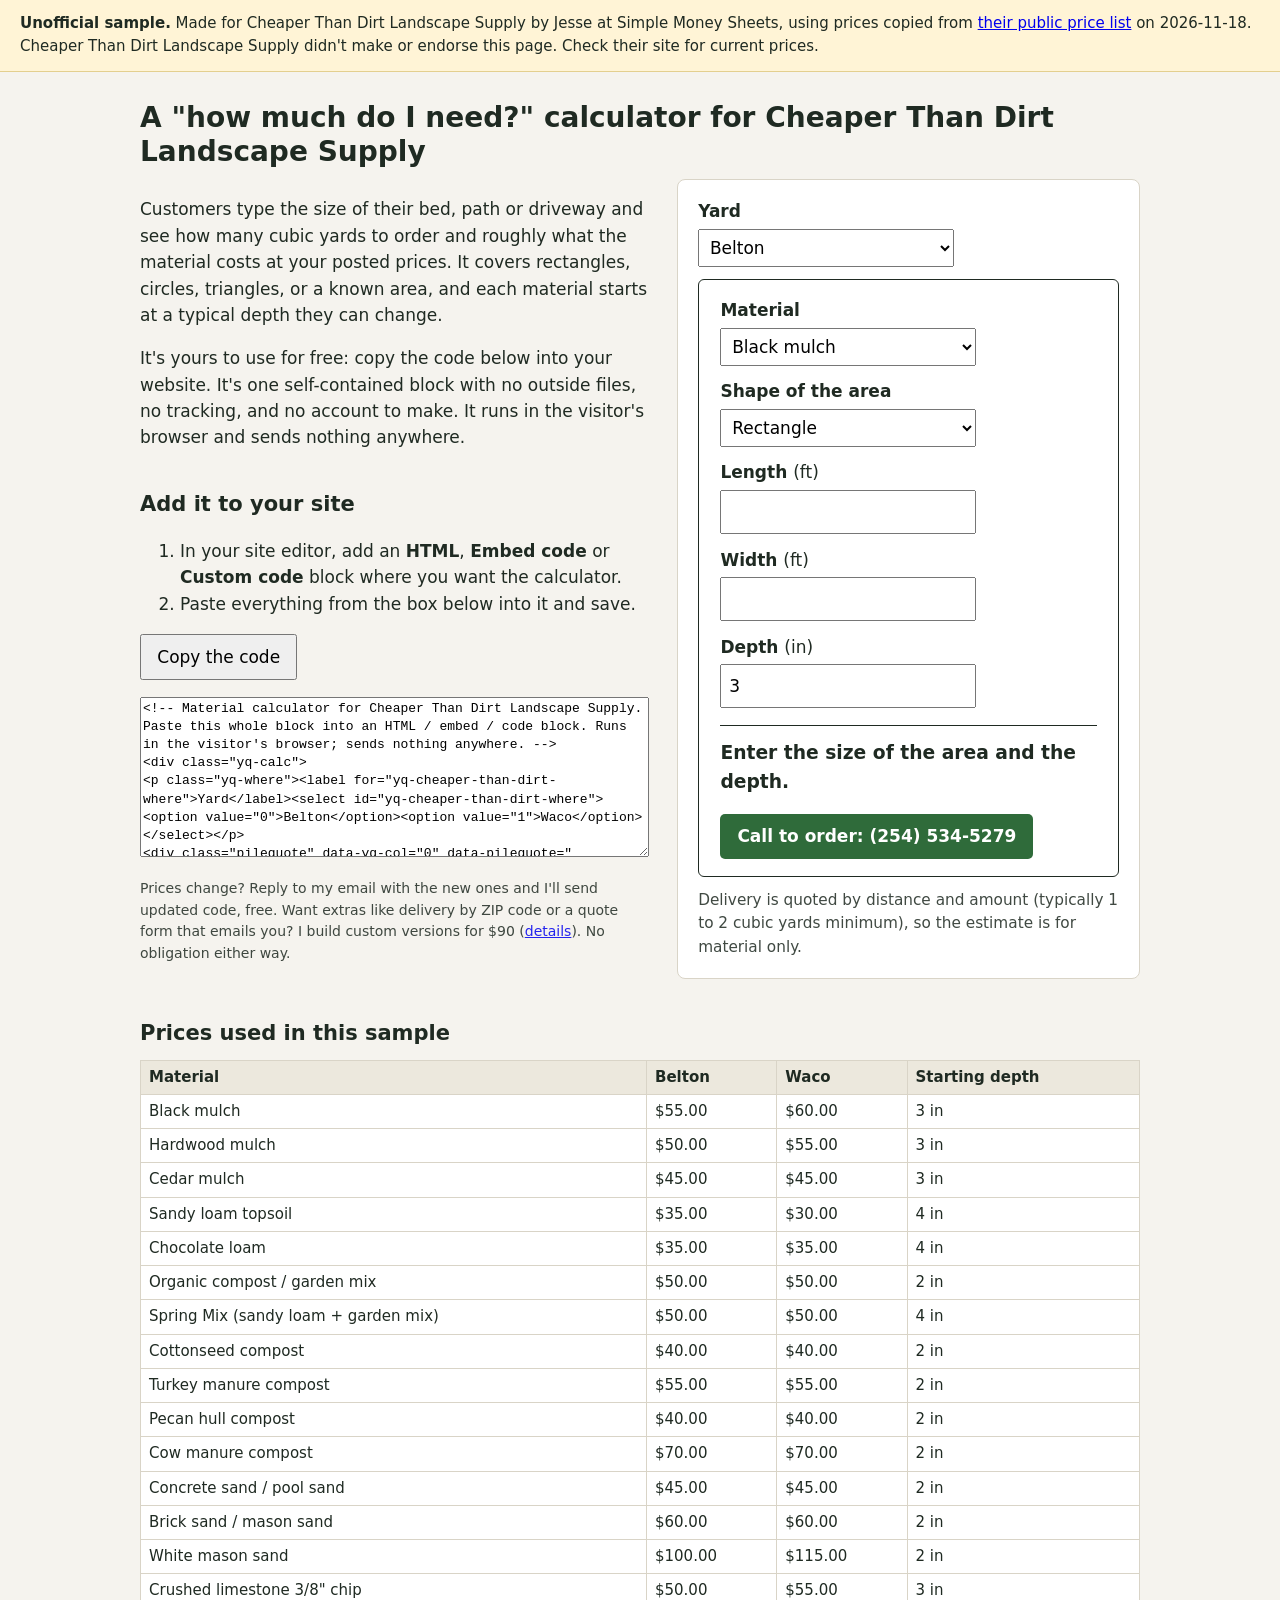
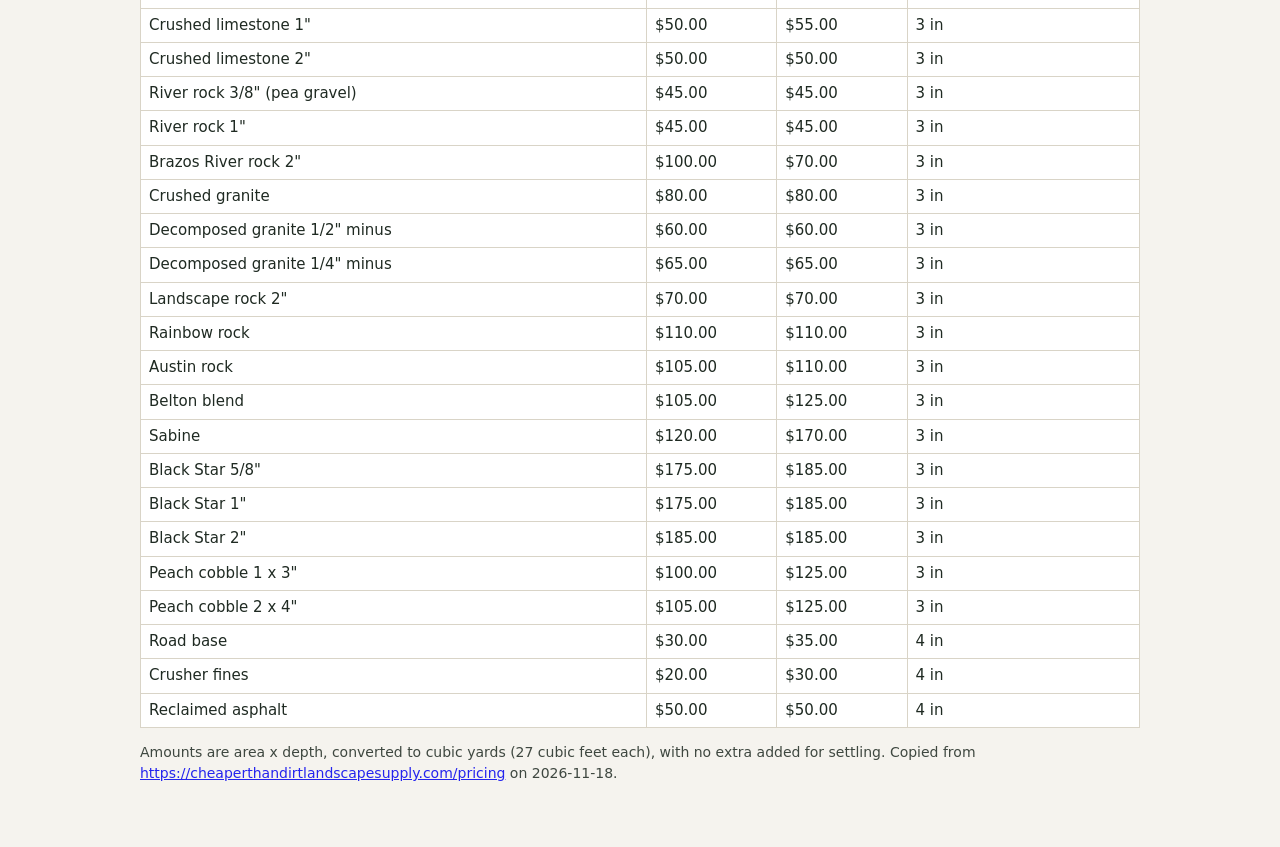
==== samples/cheaper-than-dirt/index.html @ fb7e2509 "Add unofficial calculator samples for 4 supply yards (noindex, unlinked)" ====
<!doctype html>
<html lang="en">
<head>
<meta charset="utf-8">
<meta name="viewport" content="width=device-width, initial-scale=1">
<meta name="robots" content="noindex, nofollow">
<title>Material calculator sample for Cheaper Than Dirt Landscape Supply (unofficial)</title>
<style>
body{margin:0;font:17px/1.55 system-ui,"Segoe UI",sans-serif;color:#1f2a22;background:#f5f3ee}
.banner{background:#fff4d6;border-bottom:1px solid #e3cf8f;padding:12px 20px;font-size:15px}
main{max-width:1000px;margin:0 auto;padding:24px 20px 48px}
h1{font-size:28px;line-height:1.2;margin:.2em 0 .4em}
h2{font-size:21px;margin:1.8em 0 .5em}
.grid{display:grid;grid-template-columns:1.1fr 1fr;gap:28px;align-items:start}
@media (max-width:780px){.grid{grid-template-columns:1fr}}
.card{background:#fff;border:1px solid #d9d4c7;border-radius:8px;padding:18px 20px}
textarea{width:100%;box-sizing:border-box;height:160px;font:13px/1.4 ui-monospace,Consolas,monospace}
table{border-collapse:collapse;width:100%;font-size:15px;background:#fff}
th,td{border:1px solid #d9d4c7;padding:5px 8px;text-align:left}
th{background:#ece8dd}
.small{font-size:14px;opacity:.85}
button{font:inherit;padding:.45em .9em;cursor:pointer}
</style>
</head>
<body>
<div class="banner"><strong>Unofficial sample.</strong> Made for Cheaper Than Dirt Landscape Supply by Jesse at Simple Money Sheets, using prices copied from
<a href="https://cheaperthandirtlandscapesupply.com/pricing">their public price list</a> on 2026-11-18. Cheaper Than Dirt Landscape Supply didn't make or endorse this page. Check their site for current prices.</div>
<main>
<h1>A "how much do I need?" calculator for Cheaper Than Dirt Landscape Supply</h1>
<div class="grid">
<section>
<p>Customers type the size of their bed, path or driveway and see how many cubic yards to order and roughly what the material costs at your posted prices. It covers rectangles, circles, triangles, or a known area, and each material starts at a typical depth they can change.</p>
<p>It's yours to use for free: copy the code below into your website. It's one self-contained block with no outside files, no tracking, and no account to make. It runs in the visitor's browser and sends nothing anywhere.</p>
<h2>Add it to your site</h2>
<ol>
<li>In your site editor, add an <strong>HTML</strong>, <strong>Embed code</strong> or <strong>Custom code</strong> block where you want the calculator.</li>
<li>Paste everything from the box below into it and save.</li>
</ol>
<p><button type="button" id="copy">Copy the code</button> <span id="copied" class="small" aria-live="polite"></span></p>
<textarea id="code" readonly aria-label="Calculator code to paste into your site">&lt;!-- Material calculator for Cheaper Than Dirt Landscape Supply. Paste this whole block into an HTML / embed / code block. Runs in the visitor's browser; sends nothing anywhere. --&gt;
&lt;div class=&quot;yq-calc&quot;&gt;
&lt;p class=&quot;yq-where&quot;&gt;&lt;label for=&quot;yq-cheaper-than-dirt-where&quot;&gt;Yard&lt;/label&gt;&lt;select id=&quot;yq-cheaper-than-dirt-where&quot;&gt;&lt;option value=&quot;0&quot;&gt;Belton&lt;/option&gt;&lt;option value=&quot;1&quot;&gt;Waco&lt;/option&gt;&lt;/select&gt;&lt;/p&gt;
&lt;div class=&quot;pilequote&quot; data-yq-col=&quot;0&quot; data-pilequote=&quot;{&amp;quot;metric&amp;quot;:false,&amp;quot;currency&amp;quot;:&amp;quot;$&amp;quot;,&amp;quot;waste&amp;quot;:0,&amp;quot;materials&amp;quot;:{&amp;quot;m1&amp;quot;:{&amp;quot;label&amp;quot;:&amp;quot;Black mulch&amp;quot;,&amp;quot;soldBy&amp;quot;:&amp;quot;volume&amp;quot;,&amp;quot;density&amp;quot;:0,&amp;quot;price&amp;quot;:55,&amp;quot;step&amp;quot;:0,&amp;quot;min&amp;quot;:0,&amp;quot;depth&amp;quot;:3,&amp;quot;bags&amp;quot;:false},&amp;quot;m2&amp;quot;:{&amp;quot;label&amp;quot;:&amp;quot;Hardwood mulch&amp;quot;,&amp;quot;soldBy&amp;quot;:&amp;quot;volume&amp;quot;,&amp;quot;density&amp;quot;:0,&amp;quot;price&amp;quot;:50,&amp;quot;step&amp;quot;:0,&amp;quot;min&amp;quot;:0,&amp;quot;depth&amp;quot;:3,&amp;quot;bags&amp;quot;:false},&amp;quot;m3&amp;quot;:{&amp;quot;label&amp;quot;:&amp;quot;Cedar mulch&amp;quot;,&amp;quot;soldBy&amp;quot;:&amp;quot;volume&amp;quot;,&amp;quot;density&amp;quot;:0,&amp;quot;price&amp;quot;:45,&amp;quot;step&amp;quot;:0,&amp;quot;min&amp;quot;:0,&amp;quot;depth&amp;quot;:3,&amp;quot;bags&amp;quot;:false},&amp;quot;m4&amp;quot;:{&amp;quot;label&amp;quot;:&amp;quot;Sandy loam topsoil&amp;quot;,&amp;quot;soldBy&amp;quot;:&amp;quot;volume&amp;quot;,&amp;quot;density&amp;quot;:0,&amp;quot;price&amp;quot;:35,&amp;quot;step&amp;quot;:0,&amp;quot;min&amp;quot;:0,&amp;quot;depth&amp;quot;:4,&amp;quot;bags&amp;quot;:false},&amp;quot;m5&amp;quot;:{&amp;quot;label&amp;quot;:&amp;quot;Chocolate loam&amp;quot;,&amp;quot;soldBy&amp;quot;:&amp;quot;volume&amp;quot;,&amp;quot;density&amp;quot;:0,&amp;quot;price&amp;quot;:35,&amp;quot;step&amp;quot;:0,&amp;quot;min&amp;quot;:0,&amp;quot;depth&amp;quot;:4,&amp;quot;bags&amp;quot;:false},&amp;quot;m6&amp;quot;:{&amp;quot;label&amp;quot;:&amp;quot;Organic compost / garden mix&amp;quot;,&amp;quot;soldBy&amp;quot;:&amp;quot;volume&amp;quot;,&amp;quot;density&amp;quot;:0,&amp;quot;price&amp;quot;:50,&amp;quot;step&amp;quot;:0,&amp;quot;min&amp;quot;:0,&amp;quot;depth&amp;quot;:2,&amp;quot;bags&amp;quot;:false},&amp;quot;m7&amp;quot;:{&amp;quot;label&amp;quot;:&amp;quot;Spring Mix (sandy loam + garden mix)&amp;quot;,&amp;quot;soldBy&amp;quot;:&amp;quot;volume&amp;quot;,&amp;quot;density&amp;quot;:0,&amp;quot;price&amp;quot;:50,&amp;quot;step&amp;quot;:0,&amp;quot;min&amp;quot;:0,&amp;quot;depth&amp;quot;:4,&amp;quot;bags&amp;quot;:false},&amp;quot;m8&amp;quot;:{&amp;quot;label&amp;quot;:&amp;quot;Cottonseed compost&amp;quot;,&amp;quot;soldBy&amp;quot;:&amp;quot;volume&amp;quot;,&amp;quot;density&amp;quot;:0,&amp;quot;price&amp;quot;:40,&amp;quot;step&amp;quot;:0,&amp;quot;min&amp;quot;:0,&amp;quot;depth&amp;quot;:2,&amp;quot;bags&amp;quot;:false},&amp;quot;m9&amp;quot;:{&amp;quot;label&amp;quot;:&amp;quot;Turkey manure compost&amp;quot;,&amp;quot;soldBy&amp;quot;:&amp;quot;volume&amp;quot;,&amp;quot;density&amp;quot;:0,&amp;quot;price&amp;quot;:55,&amp;quot;step&amp;quot;:0,&amp;quot;min&amp;quot;:0,&amp;quot;depth&amp;quot;:2,&amp;quot;bags&amp;quot;:false},&amp;quot;m10&amp;quot;:{&amp;quot;label&amp;quot;:&amp;quot;Pecan hull compost&amp;quot;,&amp;quot;soldBy&amp;quot;:&amp;quot;volume&amp;quot;,&amp;quot;density&amp;quot;:0,&amp;quot;price&amp;quot;:40,&amp;quot;step&amp;quot;:0,&amp;quot;min&amp;quot;:0,&amp;quot;depth&amp;quot;:2,&amp;quot;bags&amp;quot;:false},&amp;quot;m11&amp;quot;:{&amp;quot;label&amp;quot;:&amp;quot;Cow manure compost&amp;quot;,&amp;quot;soldBy&amp;quot;:&amp;quot;volume&amp;quot;,&amp;quot;density&amp;quot;:0,&amp;quot;price&amp;quot;:70,&amp;quot;step&amp;quot;:0,&amp;quot;min&amp;quot;:0,&amp;quot;depth&amp;quot;:2,&amp;quot;bags&amp;quot;:false},&amp;quot;m12&amp;quot;:{&amp;quot;label&amp;quot;:&amp;quot;Concrete sand / pool sand&amp;quot;,&amp;quot;soldBy&amp;quot;:&amp;quot;volume&amp;quot;,&amp;quot;density&amp;quot;:0,&amp;quot;price&amp;quot;:45,&amp;quot;step&amp;quot;:0,&amp;quot;min&amp;quot;:0,&amp;quot;depth&amp;quot;:2,&amp;quot;bags&amp;quot;:false},&amp;quot;m13&amp;quot;:{&amp;quot;label&amp;quot;:&amp;quot;Brick sand / mason sand&amp;quot;,&amp;quot;soldBy&amp;quot;:&amp;quot;volume&amp;quot;,&amp;quot;density&amp;quot;:0,&amp;quot;price&amp;quot;:60,&amp;quot;step&amp;quot;:0,&amp;quot;min&amp;quot;:0,&amp;quot;depth&amp;quot;:2,&amp;quot;bags&amp;quot;:false},&amp;quot;m14&amp;quot;:{&amp;quot;label&amp;quot;:&amp;quot;White mason sand&amp;quot;,&amp;quot;soldBy&amp;quot;:&amp;quot;volume&amp;quot;,&amp;quot;density&amp;quot;:0,&amp;quot;price&amp;quot;:100,&amp;quot;step&amp;quot;:0,&amp;quot;min&amp;quot;:0,&amp;quot;depth&amp;quot;:2,&amp;quot;bags&amp;quot;:false},&amp;quot;m15&amp;quot;:{&amp;quot;label&amp;quot;:&amp;quot;Crushed limestone 3/8\&amp;quot; chip&amp;quot;,&amp;quot;soldBy&amp;quot;:&amp;quot;volume&amp;quot;,&amp;quot;density&amp;quot;:0,&amp;quot;price&amp;quot;:50,&amp;quot;step&amp;quot;:0,&amp;quot;min&amp;quot;:0,&amp;quot;depth&amp;quot;:3,&amp;quot;bags&amp;quot;:false},&amp;quot;m16&amp;quot;:{&amp;quot;label&amp;quot;:&amp;quot;Crushed limestone 1\&amp;quot;&amp;quot;,&amp;quot;soldBy&amp;quot;:&amp;quot;volume&amp;quot;,&amp;quot;density&amp;quot;:0,&amp;quot;price&amp;quot;:50,&amp;quot;step&amp;quot;:0,&amp;quot;min&amp;quot;:0,&amp;quot;depth&amp;quot;:3,&amp;quot;bags&amp;quot;:false},&amp;quot;m17&amp;quot;:{&amp;quot;label&amp;quot;:&amp;quot;Crushed limestone 2\&amp;quot;&amp;quot;,&amp;quot;soldBy&amp;quot;:&amp;quot;volume&amp;quot;,&amp;quot;density&amp;quot;:0,&amp;quot;price&amp;quot;:50,&amp;quot;step&amp;quot;:0,&amp;quot;min&amp;quot;:0,&amp;quot;depth&amp;quot;:3,&amp;quot;bags&amp;quot;:false},&amp;quot;m18&amp;quot;:{&amp;quot;label&amp;quot;:&amp;quot;River rock 3/8\&amp;quot; (pea gravel)&amp;quot;,&amp;quot;soldBy&amp;quot;:&amp;quot;volume&amp;quot;,&amp;quot;density&amp;quot;:0,&amp;quot;price&amp;quot;:45,&amp;quot;step&amp;quot;:0,&amp;quot;min&amp;quot;:0,&amp;quot;depth&amp;quot;:3,&amp;quot;bags&amp;quot;:false},&amp;quot;m19&amp;quot;:{&amp;quot;label&amp;quot;:&amp;quot;River rock 1\&amp;quot;&amp;quot;,&amp;quot;soldBy&amp;quot;:&amp;quot;volume&amp;quot;,&amp;quot;density&amp;quot;:0,&amp;quot;price&amp;quot;:45,&amp;quot;step&amp;quot;:0,&amp;quot;min&amp;quot;:0,&amp;quot;depth&amp;quot;:3,&amp;quot;bags&amp;quot;:false},&amp;quot;m20&amp;quot;:{&amp;quot;label&amp;quot;:&amp;quot;Brazos River rock 2\&amp;quot;&amp;quot;,&amp;quot;soldBy&amp;quot;:&amp;quot;volume&amp;quot;,&amp;quot;density&amp;quot;:0,&amp;quot;price&amp;quot;:100,&amp;quot;step&amp;quot;:0,&amp;quot;min&amp;quot;:0,&amp;quot;depth&amp;quot;:3,&amp;quot;bags&amp;quot;:false},&amp;quot;m21&amp;quot;:{&amp;quot;label&amp;quot;:&amp;quot;Crushed granite&amp;quot;,&amp;quot;soldBy&amp;quot;:&amp;quot;volume&amp;quot;,&amp;quot;density&amp;quot;:0,&amp;quot;price&amp;quot;:80,&amp;quot;step&amp;quot;:0,&amp;quot;min&amp;quot;:0,&amp;quot;depth&amp;quot;:3,&amp;quot;bags&amp;quot;:false},&amp;quot;m22&amp;quot;:{&amp;quot;label&amp;quot;:&amp;quot;Decomposed granite 1/2\&amp;quot; minus&amp;quot;,&amp;quot;soldBy&amp;quot;:&amp;quot;volume&amp;quot;,&amp;quot;density&amp;quot;:0,&amp;quot;price&amp;quot;:60,&amp;quot;step&amp;quot;:0,&amp;quot;min&amp;quot;:0,&amp;quot;depth&amp;quot;:3,&amp;quot;bags&amp;quot;:false},&amp;quot;m23&amp;quot;:{&amp;quot;label&amp;quot;:&amp;quot;Decomposed granite 1/4\&amp;quot; minus&amp;quot;,&amp;quot;soldBy&amp;quot;:&amp;quot;volume&amp;quot;,&amp;quot;density&amp;quot;:0,&amp;quot;price&amp;quot;:65,&amp;quot;step&amp;quot;:0,&amp;quot;min&amp;quot;:0,&amp;quot;depth&amp;quot;:3,&amp;quot;bags&amp;quot;:false},&amp;quot;m24&amp;quot;:{&amp;quot;label&amp;quot;:&amp;quot;Landscape rock 2\&amp;quot;&amp;quot;,&amp;quot;soldBy&amp;quot;:&amp;quot;volume&amp;quot;,&amp;quot;density&amp;quot;:0,&amp;quot;price&amp;quot;:70,&amp;quot;step&amp;quot;:0,&amp;quot;min&amp;quot;:0,&amp;quot;depth&amp;quot;:3,&amp;quot;bags&amp;quot;:false},&amp;quot;m25&amp;quot;:{&amp;quot;label&amp;quot;:&amp;quot;Rainbow rock&amp;quot;,&amp;quot;soldBy&amp;quot;:&amp;quot;volume&amp;quot;,&amp;quot;density&amp;quot;:0,&amp;quot;price&amp;quot;:110,&amp;quot;step&amp;quot;:0,&amp;quot;min&amp;quot;:0,&amp;quot;depth&amp;quot;:3,&amp;quot;bags&amp;quot;:false},&amp;quot;m26&amp;quot;:{&amp;quot;label&amp;quot;:&amp;quot;Austin rock&amp;quot;,&amp;quot;soldBy&amp;quot;:&amp;quot;volume&amp;quot;,&amp;quot;density&amp;quot;:0,&amp;quot;price&amp;quot;:105,&amp;quot;step&amp;quot;:0,&amp;quot;min&amp;quot;:0,&amp;quot;depth&amp;quot;:3,&amp;quot;bags&amp;quot;:false},&amp;quot;m27&amp;quot;:{&amp;quot;label&amp;quot;:&amp;quot;Belton blend&amp;quot;,&amp;quot;soldBy&amp;quot;:&amp;quot;volume&amp;quot;,&amp;quot;density&amp;quot;:0,&amp;quot;price&amp;quot;:105,&amp;quot;step&amp;quot;:0,&amp;quot;min&amp;quot;:0,&amp;quot;depth&amp;quot;:3,&amp;quot;bags&amp;quot;:false},&amp;quot;m28&amp;quot;:{&amp;quot;label&amp;quot;:&amp;quot;Sabine&amp;quot;,&amp;quot;soldBy&amp;quot;:&amp;quot;volume&amp;quot;,&amp;quot;density&amp;quot;:0,&amp;quot;price&amp;quot;:120,&amp;quot;step&amp;quot;:0,&amp;quot;min&amp;quot;:0,&amp;quot;depth&amp;quot;:3,&amp;quot;bags&amp;quot;:false},&amp;quot;m29&amp;quot;:{&amp;quot;label&amp;quot;:&amp;quot;Black Star 5/8\&amp;quot;&amp;quot;,&amp;quot;soldBy&amp;quot;:&amp;quot;volume&amp;quot;,&amp;quot;density&amp;quot;:0,&amp;quot;price&amp;quot;:175,&amp;quot;step&amp;quot;:0,&amp;quot;min&amp;quot;:0,&amp;quot;depth&amp;quot;:3,&amp;quot;bags&amp;quot;:false},&amp;quot;m30&amp;quot;:{&amp;quot;label&amp;quot;:&amp;quot;Black Star 1\&amp;quot;&amp;quot;,&amp;quot;soldBy&amp;quot;:&amp;quot;volume&amp;quot;,&amp;quot;density&amp;quot;:0,&amp;quot;price&amp;quot;:175,&amp;quot;step&amp;quot;:0,&amp;quot;min&amp;quot;:0,&amp;quot;depth&amp;quot;:3,&amp;quot;bags&amp;quot;:false},&amp;quot;m31&amp;quot;:{&amp;quot;label&amp;quot;:&amp;quot;Black Star 2\&amp;quot;&amp;quot;,&amp;quot;soldBy&amp;quot;:&amp;quot;volume&amp;quot;,&amp;quot;density&amp;quot;:0,&amp;quot;price&amp;quot;:185,&amp;quot;step&amp;quot;:0,&amp;quot;min&amp;quot;:0,&amp;quot;depth&amp;quot;:3,&amp;quot;bags&amp;quot;:false},&amp;quot;m32&amp;quot;:{&amp;quot;label&amp;quot;:&amp;quot;Peach cobble 1 x 3\&amp;quot;&amp;quot;,&amp;quot;soldBy&amp;quot;:&amp;quot;volume&amp;quot;,&amp;quot;density&amp;quot;:0,&amp;quot;price&amp;quot;:100,&amp;quot;step&amp;quot;:0,&amp;quot;min&amp;quot;:0,&amp;quot;depth&amp;quot;:3,&amp;quot;bags&amp;quot;:false},&amp;quot;m33&amp;quot;:{&amp;quot;label&amp;quot;:&amp;quot;Peach cobble 2 x 4\&amp;quot;&amp;quot;,&amp;quot;soldBy&amp;quot;:&amp;quot;volume&amp;quot;,&amp;quot;density&amp;quot;:0,&amp;quot;price&amp;quot;:105,&amp;quot;step&amp;quot;:0,&amp;quot;min&amp;quot;:0,&amp;quot;depth&amp;quot;:3,&amp;quot;bags&amp;quot;:false},&amp;quot;m34&amp;quot;:{&amp;quot;label&amp;quot;:&amp;quot;Road base&amp;quot;,&amp;quot;soldBy&amp;quot;:&amp;quot;volume&amp;quot;,&amp;quot;density&amp;quot;:0,&amp;quot;price&amp;quot;:30,&amp;quot;step&amp;quot;:0,&amp;quot;min&amp;quot;:0,&amp;quot;depth&amp;quot;:4,&amp;quot;bags&amp;quot;:false},&amp;quot;m35&amp;quot;:{&amp;quot;label&amp;quot;:&amp;quot;Crusher fines&amp;quot;,&amp;quot;soldBy&amp;quot;:&amp;quot;volume&amp;quot;,&amp;quot;density&amp;quot;:0,&amp;quot;price&amp;quot;:20,&amp;quot;step&amp;quot;:0,&amp;quot;min&amp;quot;:0,&amp;quot;depth&amp;quot;:4,&amp;quot;bags&amp;quot;:false},&amp;quot;m36&amp;quot;:{&amp;quot;label&amp;quot;:&amp;quot;Reclaimed asphalt&amp;quot;,&amp;quot;soldBy&amp;quot;:&amp;quot;volume&amp;quot;,&amp;quot;density&amp;quot;:0,&amp;quot;price&amp;quot;:50,&amp;quot;step&amp;quot;:0,&amp;quot;min&amp;quot;:0,&amp;quot;depth&amp;quot;:4,&amp;quot;bags&amp;quot;:false}},&amp;quot;i18n&amp;quot;:{&amp;quot;yd3&amp;quot;:&amp;quot;%s cubic yards&amp;quot;,&amp;quot;m3&amp;quot;:&amp;quot;%s cubic meters&amp;quot;,&amp;quot;tons&amp;quot;:&amp;quot;%s tons&amp;quot;,&amp;quot;tonnes&amp;quot;:&amp;quot;%s tonnes&amp;quot;,&amp;quot;yd3One&amp;quot;:&amp;quot;%s cubic yard&amp;quot;,&amp;quot;m3One&amp;quot;:&amp;quot;%s cubic meter&amp;quot;,&amp;quot;tonsOne&amp;quot;:&amp;quot;%s ton&amp;quot;,&amp;quot;tonnesOne&amp;quot;:&amp;quot;%s tonne&amp;quot;,&amp;quot;need&amp;quot;:&amp;quot;You need about %s.&amp;quot;,&amp;quot;needBoth&amp;quot;:&amp;quot;You need about %1$s (%2$s).&amp;quot;,&amp;quot;weighs&amp;quot;:&amp;quot;That is about %s of material.&amp;quot;,&amp;quot;waste&amp;quot;:&amp;quot;Includes %s%% extra for waste and settling.&amp;quot;,&amp;quot;order&amp;quot;:&amp;quot;Order %s.&amp;quot;,&amp;quot;stepNote&amp;quot;:&amp;quot;(We sell in steps of %s.)&amp;quot;,&amp;quot;minNote&amp;quot;:&amp;quot;(Minimum order: %s.)&amp;quot;,&amp;quot;cost&amp;quot;:&amp;quot;Estimated cost: %1$s at %2$s per %3$s, before delivery and tax.&amp;quot;,&amp;quot;unitYd3&amp;quot;:&amp;quot;cubic yard&amp;quot;,&amp;quot;unitM3&amp;quot;:&amp;quot;cubic meter&amp;quot;,&amp;quot;unitTon&amp;quot;:&amp;quot;ton&amp;quot;,&amp;quot;unitT&amp;quot;:&amp;quot;tonne&amp;quot;,&amp;quot;bag&amp;quot;:&amp;quot;%1$s bags of %2$s lb premix&amp;quot;,&amp;quot;bagsHead&amp;quot;:&amp;quot;Or in bags:&amp;quot;,&amp;quot;empty&amp;quot;:&amp;quot;Enter the size of the area and the depth.&amp;quot;}}&quot;&gt;
&lt;form class=&quot;pilequote-form&quot; novalidate&gt;
&lt;p class=&quot;pilequote-field&quot;&gt;&lt;label for=&quot;yq-cheaper-than-dirt-1-material&quot;&gt;Material&lt;/label&gt;
&lt;select id=&quot;yq-cheaper-than-dirt-1-material&quot; name=&quot;material&quot;&gt;
&lt;optgroup label=&quot;Mulch&quot;&gt;
&lt;option value=&quot;m1&quot;&gt;Black mulch&lt;/option&gt;
&lt;option value=&quot;m2&quot;&gt;Hardwood mulch&lt;/option&gt;
&lt;option value=&quot;m3&quot;&gt;Cedar mulch&lt;/option&gt;
&lt;/optgroup&gt;
&lt;optgroup label=&quot;Soil and compost&quot;&gt;
&lt;option value=&quot;m4&quot;&gt;Sandy loam topsoil&lt;/option&gt;
&lt;option value=&quot;m5&quot;&gt;Chocolate loam&lt;/option&gt;
&lt;option value=&quot;m6&quot;&gt;Organic compost / garden mix&lt;/option&gt;
&lt;option value=&quot;m7&quot;&gt;Spring Mix (sandy loam + garden mix)&lt;/option&gt;
&lt;option value=&quot;m8&quot;&gt;Cottonseed compost&lt;/option&gt;
&lt;option value=&quot;m9&quot;&gt;Turkey manure compost&lt;/option&gt;
&lt;option value=&quot;m10&quot;&gt;Pecan hull compost&lt;/option&gt;
&lt;option value=&quot;m11&quot;&gt;Cow manure compost&lt;/option&gt;
&lt;/optgroup&gt;
&lt;optgroup label=&quot;Sand&quot;&gt;
&lt;option value=&quot;m12&quot;&gt;Concrete sand / pool sand&lt;/option&gt;
&lt;option value=&quot;m13&quot;&gt;Brick sand / mason sand&lt;/option&gt;
&lt;option value=&quot;m14&quot;&gt;White mason sand&lt;/option&gt;
&lt;/optgroup&gt;
&lt;optgroup label=&quot;Rock and gravel&quot;&gt;
&lt;option value=&quot;m15&quot;&gt;Crushed limestone 3/8&amp;quot; chip&lt;/option&gt;
&lt;option value=&quot;m16&quot;&gt;Crushed limestone 1&amp;quot;&lt;/option&gt;
&lt;option value=&quot;m17&quot;&gt;Crushed limestone 2&amp;quot;&lt;/option&gt;
&lt;option value=&quot;m18&quot;&gt;River rock 3/8&amp;quot; (pea gravel)&lt;/option&gt;
&lt;option value=&quot;m19&quot;&gt;River rock 1&amp;quot;&lt;/option&gt;
&lt;option value=&quot;m20&quot;&gt;Brazos River rock 2&amp;quot;&lt;/option&gt;
&lt;option value=&quot;m21&quot;&gt;Crushed granite&lt;/option&gt;
&lt;option value=&quot;m22&quot;&gt;Decomposed granite 1/2&amp;quot; minus&lt;/option&gt;
&lt;option value=&quot;m23&quot;&gt;Decomposed granite 1/4&amp;quot; minus&lt;/option&gt;
&lt;option value=&quot;m24&quot;&gt;Landscape rock 2&amp;quot;&lt;/option&gt;
&lt;option value=&quot;m25&quot;&gt;Rainbow rock&lt;/option&gt;
&lt;option value=&quot;m26&quot;&gt;Austin rock&lt;/option&gt;
&lt;option value=&quot;m27&quot;&gt;Belton blend&lt;/option&gt;
&lt;option value=&quot;m28&quot;&gt;Sabine&lt;/option&gt;
&lt;option value=&quot;m29&quot;&gt;Black Star 5/8&amp;quot;&lt;/option&gt;
&lt;option value=&quot;m30&quot;&gt;Black Star 1&amp;quot;&lt;/option&gt;
&lt;option value=&quot;m31&quot;&gt;Black Star 2&amp;quot;&lt;/option&gt;
&lt;option value=&quot;m32&quot;&gt;Peach cobble 1 x 3&amp;quot;&lt;/option&gt;
&lt;option value=&quot;m33&quot;&gt;Peach cobble 2 x 4&amp;quot;&lt;/option&gt;
&lt;/optgroup&gt;
&lt;optgroup label=&quot;Base&quot;&gt;
&lt;option value=&quot;m34&quot;&gt;Road base&lt;/option&gt;
&lt;option value=&quot;m35&quot;&gt;Crusher fines&lt;/option&gt;
&lt;option value=&quot;m36&quot;&gt;Reclaimed asphalt&lt;/option&gt;
&lt;/optgroup&gt;
&lt;/select&gt;&lt;/p&gt;
&lt;p class=&quot;pilequote-field&quot;&gt;&lt;label for=&quot;yq-cheaper-than-dirt-1-shape&quot;&gt;Shape of the area&lt;/label&gt;
&lt;select id=&quot;yq-cheaper-than-dirt-1-shape&quot; name=&quot;shape&quot;&gt;
&lt;option value=&quot;rect&quot;&gt;Rectangle&lt;/option&gt;
&lt;option value=&quot;circle&quot;&gt;Circle&lt;/option&gt;
&lt;option value=&quot;triangle&quot;&gt;Triangle&lt;/option&gt;
&lt;option value=&quot;area&quot;&gt;I know the area&lt;/option&gt;
&lt;/select&gt;&lt;/p&gt;
&lt;p class=&quot;pilequote-field&quot; data-field=&quot;length&quot;&gt;&lt;label for=&quot;yq-cheaper-than-dirt-1-length&quot;&gt;Length &lt;span class=&quot;pilequote-unit&quot;&gt;(ft)&lt;/span&gt;&lt;/label&gt; &lt;input type=&quot;number&quot; inputmode=&quot;decimal&quot; min=&quot;0&quot; step=&quot;any&quot; id=&quot;yq-cheaper-than-dirt-1-length&quot; name=&quot;length&quot; value=&quot;&quot;&gt;&lt;/p&gt;&lt;p class=&quot;pilequote-field&quot; data-field=&quot;width&quot;&gt;&lt;label for=&quot;yq-cheaper-than-dirt-1-width&quot;&gt;Width &lt;span class=&quot;pilequote-unit&quot;&gt;(ft)&lt;/span&gt;&lt;/label&gt; &lt;input type=&quot;number&quot; inputmode=&quot;decimal&quot; min=&quot;0&quot; step=&quot;any&quot; id=&quot;yq-cheaper-than-dirt-1-width&quot; name=&quot;width&quot; value=&quot;&quot;&gt;&lt;/p&gt;&lt;p class=&quot;pilequote-field&quot; data-field=&quot;diameter&quot;&gt;&lt;label for=&quot;yq-cheaper-than-dirt-1-diameter&quot;&gt;Diameter &lt;span class=&quot;pilequote-unit&quot;&gt;(ft)&lt;/span&gt;&lt;/label&gt; &lt;input type=&quot;number&quot; inputmode=&quot;decimal&quot; min=&quot;0&quot; step=&quot;any&quot; id=&quot;yq-cheaper-than-dirt-1-diameter&quot; name=&quot;diameter&quot; value=&quot;&quot;&gt;&lt;/p&gt;&lt;p class=&quot;pilequote-field&quot; data-field=&quot;base&quot;&gt;&lt;label for=&quot;yq-cheaper-than-dirt-1-base&quot;&gt;Base &lt;span class=&quot;pilequote-unit&quot;&gt;(ft)&lt;/span&gt;&lt;/label&gt; &lt;input type=&quot;number&quot; inputmode=&quot;decimal&quot; min=&quot;0&quot; step=&quot;any&quot; id=&quot;yq-cheaper-than-dirt-1-base&quot; name=&quot;base&quot; value=&quot;&quot;&gt;&lt;/p&gt;&lt;p class=&quot;pilequote-field&quot; data-field=&quot;height&quot;&gt;&lt;label for=&quot;yq-cheaper-than-dirt-1-height&quot;&gt;Height (base to tip) &lt;span class=&quot;pilequote-unit&quot;&gt;(ft)&lt;/span&gt;&lt;/label&gt; &lt;input type=&quot;number&quot; inputmode=&quot;decimal&quot; min=&quot;0&quot; step=&quot;any&quot; id=&quot;yq-cheaper-than-dirt-1-height&quot; name=&quot;height&quot; value=&quot;&quot;&gt;&lt;/p&gt;&lt;p class=&quot;pilequote-field&quot; data-field=&quot;area&quot;&gt;&lt;label for=&quot;yq-cheaper-than-dirt-1-area&quot;&gt;Area &lt;span class=&quot;pilequote-unit&quot;&gt;(sq ft)&lt;/span&gt;&lt;/label&gt; &lt;input type=&quot;number&quot; inputmode=&quot;decimal&quot; min=&quot;0&quot; step=&quot;any&quot; id=&quot;yq-cheaper-than-dirt-1-area&quot; name=&quot;area&quot; value=&quot;&quot;&gt;&lt;/p&gt;&lt;p class=&quot;pilequote-field&quot; data-field=&quot;depth&quot;&gt;&lt;label for=&quot;yq-cheaper-than-dirt-1-depth&quot;&gt;Depth &lt;span class=&quot;pilequote-unit&quot;&gt;(in)&lt;/span&gt;&lt;/label&gt; &lt;input type=&quot;number&quot; inputmode=&quot;decimal&quot; min=&quot;0&quot; step=&quot;any&quot; id=&quot;yq-cheaper-than-dirt-1-depth&quot; name=&quot;depth&quot; value=&quot;3&quot;&gt;&lt;/p&gt;
&lt;/form&gt;
&lt;div class=&quot;pilequote-result&quot; aria-live=&quot;polite&quot;&gt;&lt;p&gt;Enter the size of the area and the depth.&lt;/p&gt;&lt;/div&gt;
&lt;p class=&quot;pilequote-quote&quot;&gt;&lt;a class=&quot;yq-button&quot; href=&quot;tel:+12545345279&quot;&gt;Call to order: (254) 534-5279&lt;/a&gt;&lt;/p&gt;
&lt;noscript&gt;&lt;p&gt;This calculator needs JavaScript.&lt;/p&gt;&lt;/noscript&gt;
&lt;/div&gt;
&lt;div class=&quot;pilequote&quot; data-yq-col=&quot;1&quot; hidden data-pilequote=&quot;{&amp;quot;metric&amp;quot;:false,&amp;quot;currency&amp;quot;:&amp;quot;$&amp;quot;,&amp;quot;waste&amp;quot;:0,&amp;quot;materials&amp;quot;:{&amp;quot;m1&amp;quot;:{&amp;quot;label&amp;quot;:&amp;quot;Black mulch&amp;quot;,&amp;quot;soldBy&amp;quot;:&amp;quot;volume&amp;quot;,&amp;quot;density&amp;quot;:0,&amp;quot;price&amp;quot;:60,&amp;quot;step&amp;quot;:0,&amp;quot;min&amp;quot;:0,&amp;quot;depth&amp;quot;:3,&amp;quot;bags&amp;quot;:false},&amp;quot;m2&amp;quot;:{&amp;quot;label&amp;quot;:&amp;quot;Hardwood mulch&amp;quot;,&amp;quot;soldBy&amp;quot;:&amp;quot;volume&amp;quot;,&amp;quot;density&amp;quot;:0,&amp;quot;price&amp;quot;:55,&amp;quot;step&amp;quot;:0,&amp;quot;min&amp;quot;:0,&amp;quot;depth&amp;quot;:3,&amp;quot;bags&amp;quot;:false},&amp;quot;m3&amp;quot;:{&amp;quot;label&amp;quot;:&amp;quot;Cedar mulch&amp;quot;,&amp;quot;soldBy&amp;quot;:&amp;quot;volume&amp;quot;,&amp;quot;density&amp;quot;:0,&amp;quot;price&amp;quot;:45,&amp;quot;step&amp;quot;:0,&amp;quot;min&amp;quot;:0,&amp;quot;depth&amp;quot;:3,&amp;quot;bags&amp;quot;:false},&amp;quot;m4&amp;quot;:{&amp;quot;label&amp;quot;:&amp;quot;Sandy loam topsoil&amp;quot;,&amp;quot;soldBy&amp;quot;:&amp;quot;volume&amp;quot;,&amp;quot;density&amp;quot;:0,&amp;quot;price&amp;quot;:30,&amp;quot;step&amp;quot;:0,&amp;quot;min&amp;quot;:0,&amp;quot;depth&amp;quot;:4,&amp;quot;bags&amp;quot;:false},&amp;quot;m5&amp;quot;:{&amp;quot;label&amp;quot;:&amp;quot;Chocolate loam&amp;quot;,&amp;quot;soldBy&amp;quot;:&amp;quot;volume&amp;quot;,&amp;quot;density&amp;quot;:0,&amp;quot;price&amp;quot;:35,&amp;quot;step&amp;quot;:0,&amp;quot;min&amp;quot;:0,&amp;quot;depth&amp;quot;:4,&amp;quot;bags&amp;quot;:false},&amp;quot;m6&amp;quot;:{&amp;quot;label&amp;quot;:&amp;quot;Organic compost / garden mix&amp;quot;,&amp;quot;soldBy&amp;quot;:&amp;quot;volume&amp;quot;,&amp;quot;density&amp;quot;:0,&amp;quot;price&amp;quot;:50,&amp;quot;step&amp;quot;:0,&amp;quot;min&amp;quot;:0,&amp;quot;depth&amp;quot;:2,&amp;quot;bags&amp;quot;:false},&amp;quot;m7&amp;quot;:{&amp;quot;label&amp;quot;:&amp;quot;Spring Mix (sandy loam + garden mix)&amp;quot;,&amp;quot;soldBy&amp;quot;:&amp;quot;volume&amp;quot;,&amp;quot;density&amp;quot;:0,&amp;quot;price&amp;quot;:50,&amp;quot;step&amp;quot;:0,&amp;quot;min&amp;quot;:0,&amp;quot;depth&amp;quot;:4,&amp;quot;bags&amp;quot;:false},&amp;quot;m8&amp;quot;:{&amp;quot;label&amp;quot;:&amp;quot;Cottonseed compost&amp;quot;,&amp;quot;soldBy&amp;quot;:&amp;quot;volume&amp;quot;,&amp;quot;density&amp;quot;:0,&amp;quot;price&amp;quot;:40,&amp;quot;step&amp;quot;:0,&amp;quot;min&amp;quot;:0,&amp;quot;depth&amp;quot;:2,&amp;quot;bags&amp;quot;:false},&amp;quot;m9&amp;quot;:{&amp;quot;label&amp;quot;:&amp;quot;Turkey manure compost&amp;quot;,&amp;quot;soldBy&amp;quot;:&amp;quot;volume&amp;quot;,&amp;quot;density&amp;quot;:0,&amp;quot;price&amp;quot;:55,&amp;quot;step&amp;quot;:0,&amp;quot;min&amp;quot;:0,&amp;quot;depth&amp;quot;:2,&amp;quot;bags&amp;quot;:false},&amp;quot;m10&amp;quot;:{&amp;quot;label&amp;quot;:&amp;quot;Pecan hull compost&amp;quot;,&amp;quot;soldBy&amp;quot;:&amp;quot;volume&amp;quot;,&amp;quot;density&amp;quot;:0,&amp;quot;price&amp;quot;:40,&amp;quot;step&amp;quot;:0,&amp;quot;min&amp;quot;:0,&amp;quot;depth&amp;quot;:2,&amp;quot;bags&amp;quot;:false},&amp;quot;m11&amp;quot;:{&amp;quot;label&amp;quot;:&amp;quot;Cow manure compost&amp;quot;,&amp;quot;soldBy&amp;quot;:&amp;quot;volume&amp;quot;,&amp;quot;density&amp;quot;:0,&amp;quot;price&amp;quot;:70,&amp;quot;step&amp;quot;:0,&amp;quot;min&amp;quot;:0,&amp;quot;depth&amp;quot;:2,&amp;quot;bags&amp;quot;:false},&amp;quot;m12&amp;quot;:{&amp;quot;label&amp;quot;:&amp;quot;Concrete sand / pool sand&amp;quot;,&amp;quot;soldBy&amp;quot;:&amp;quot;volume&amp;quot;,&amp;quot;density&amp;quot;:0,&amp;quot;price&amp;quot;:45,&amp;quot;step&amp;quot;:0,&amp;quot;min&amp;quot;:0,&amp;quot;depth&amp;quot;:2,&amp;quot;bags&amp;quot;:false},&amp;quot;m13&amp;quot;:{&amp;quot;label&amp;quot;:&amp;quot;Brick sand / mason sand&amp;quot;,&amp;quot;soldBy&amp;quot;:&amp;quot;volume&amp;quot;,&amp;quot;density&amp;quot;:0,&amp;quot;price&amp;quot;:60,&amp;quot;step&amp;quot;:0,&amp;quot;min&amp;quot;:0,&amp;quot;depth&amp;quot;:2,&amp;quot;bags&amp;quot;:false},&amp;quot;m14&amp;quot;:{&amp;quot;label&amp;quot;:&amp;quot;White mason sand&amp;quot;,&amp;quot;soldBy&amp;quot;:&amp;quot;volume&amp;quot;,&amp;quot;density&amp;quot;:0,&amp;quot;price&amp;quot;:115,&amp;quot;step&amp;quot;:0,&amp;quot;min&amp;quot;:0,&amp;quot;depth&amp;quot;:2,&amp;quot;bags&amp;quot;:false},&amp;quot;m15&amp;quot;:{&amp;quot;label&amp;quot;:&amp;quot;Crushed limestone 3/8\&amp;quot; chip&amp;quot;,&amp;quot;soldBy&amp;quot;:&amp;quot;volume&amp;quot;,&amp;quot;density&amp;quot;:0,&amp;quot;price&amp;quot;:55,&amp;quot;step&amp;quot;:0,&amp;quot;min&amp;quot;:0,&amp;quot;depth&amp;quot;:3,&amp;quot;bags&amp;quot;:false},&amp;quot;m16&amp;quot;:{&amp;quot;label&amp;quot;:&amp;quot;Crushed limestone 1\&amp;quot;&amp;quot;,&amp;quot;soldBy&amp;quot;:&amp;quot;volume&amp;quot;,&amp;quot;density&amp;quot;:0,&amp;quot;price&amp;quot;:55,&amp;quot;step&amp;quot;:0,&amp;quot;min&amp;quot;:0,&amp;quot;depth&amp;quot;:3,&amp;quot;bags&amp;quot;:false},&amp;quot;m17&amp;quot;:{&amp;quot;label&amp;quot;:&amp;quot;Crushed limestone 2\&amp;quot;&amp;quot;,&amp;quot;soldBy&amp;quot;:&amp;quot;volume&amp;quot;,&amp;quot;density&amp;quot;:0,&amp;quot;price&amp;quot;:50,&amp;quot;step&amp;quot;:0,&amp;quot;min&amp;quot;:0,&amp;quot;depth&amp;quot;:3,&amp;quot;bags&amp;quot;:false},&amp;quot;m18&amp;quot;:{&amp;quot;label&amp;quot;:&amp;quot;River rock 3/8\&amp;quot; (pea gravel)&amp;quot;,&amp;quot;soldBy&amp;quot;:&amp;quot;volume&amp;quot;,&amp;quot;density&amp;quot;:0,&amp;quot;price&amp;quot;:45,&amp;quot;step&amp;quot;:0,&amp;quot;min&amp;quot;:0,&amp;quot;depth&amp;quot;:3,&amp;quot;bags&amp;quot;:false},&amp;quot;m19&amp;quot;:{&amp;quot;label&amp;quot;:&amp;quot;River rock 1\&amp;quot;&amp;quot;,&amp;quot;soldBy&amp;quot;:&amp;quot;volume&amp;quot;,&amp;quot;density&amp;quot;:0,&amp;quot;price&amp;quot;:45,&amp;quot;step&amp;quot;:0,&amp;quot;min&amp;quot;:0,&amp;quot;depth&amp;quot;:3,&amp;quot;bags&amp;quot;:false},&amp;quot;m20&amp;quot;:{&amp;quot;label&amp;quot;:&amp;quot;Brazos River rock 2\&amp;quot;&amp;quot;,&amp;quot;soldBy&amp;quot;:&amp;quot;volume&amp;quot;,&amp;quot;density&amp;quot;:0,&amp;quot;price&amp;quot;:70,&amp;quot;step&amp;quot;:0,&amp;quot;min&amp;quot;:0,&amp;quot;depth&amp;quot;:3,&amp;quot;bags&amp;quot;:false},&amp;quot;m21&amp;quot;:{&amp;quot;label&amp;quot;:&amp;quot;Crushed granite&amp;quot;,&amp;quot;soldBy&amp;quot;:&amp;quot;volume&amp;quot;,&amp;quot;density&amp;quot;:0,&amp;quot;price&amp;quot;:80,&amp;quot;step&amp;quot;:0,&amp;quot;min&amp;quot;:0,&amp;quot;depth&amp;quot;:3,&amp;quot;bags&amp;quot;:false},&amp;quot;m22&amp;quot;:{&amp;quot;label&amp;quot;:&amp;quot;Decomposed granite 1/2\&amp;quot; minus&amp;quot;,&amp;quot;soldBy&amp;quot;:&amp;quot;volume&amp;quot;,&amp;quot;density&amp;quot;:0,&amp;quot;price&amp;quot;:60,&amp;quot;step&amp;quot;:0,&amp;quot;min&amp;quot;:0,&amp;quot;depth&amp;quot;:3,&amp;quot;bags&amp;quot;:false},&amp;quot;m23&amp;quot;:{&amp;quot;label&amp;quot;:&amp;quot;Decomposed granite 1/4\&amp;quot; minus&amp;quot;,&amp;quot;soldBy&amp;quot;:&amp;quot;volume&amp;quot;,&amp;quot;density&amp;quot;:0,&amp;quot;price&amp;quot;:65,&amp;quot;step&amp;quot;:0,&amp;quot;min&amp;quot;:0,&amp;quot;depth&amp;quot;:3,&amp;quot;bags&amp;quot;:false},&amp;quot;m24&amp;quot;:{&amp;quot;label&amp;quot;:&amp;quot;Landscape rock 2\&amp;quot;&amp;quot;,&amp;quot;soldBy&amp;quot;:&amp;quot;volume&amp;quot;,&amp;quot;density&amp;quot;:0,&amp;quot;price&amp;quot;:70,&amp;quot;step&amp;quot;:0,&amp;quot;min&amp;quot;:0,&amp;quot;depth&amp;quot;:3,&amp;quot;bags&amp;quot;:false},&amp;quot;m25&amp;quot;:{&amp;quot;label&amp;quot;:&amp;quot;Rainbow rock&amp;quot;,&amp;quot;soldBy&amp;quot;:&amp;quot;volume&amp;quot;,&amp;quot;density&amp;quot;:0,&amp;quot;price&amp;quot;:110,&amp;quot;step&amp;quot;:0,&amp;quot;min&amp;quot;:0,&amp;quot;depth&amp;quot;:3,&amp;quot;bags&amp;quot;:false},&amp;quot;m26&amp;quot;:{&amp;quot;label&amp;quot;:&amp;quot;Austin rock&amp;quot;,&amp;quot;soldBy&amp;quot;:&amp;quot;volume&amp;quot;,&amp;quot;density&amp;quot;:0,&amp;quot;price&amp;quot;:110,&amp;quot;step&amp;quot;:0,&amp;quot;min&amp;quot;:0,&amp;quot;depth&amp;quot;:3,&amp;quot;bags&amp;quot;:false},&amp;quot;m27&amp;quot;:{&amp;quot;label&amp;quot;:&amp;quot;Belton blend&amp;quot;,&amp;quot;soldBy&amp;quot;:&amp;quot;volume&amp;quot;,&amp;quot;density&amp;quot;:0,&amp;quot;price&amp;quot;:125,&amp;quot;step&amp;quot;:0,&amp;quot;min&amp;quot;:0,&amp;quot;depth&amp;quot;:3,&amp;quot;bags&amp;quot;:false},&amp;quot;m28&amp;quot;:{&amp;quot;label&amp;quot;:&amp;quot;Sabine&amp;quot;,&amp;quot;soldBy&amp;quot;:&amp;quot;volume&amp;quot;,&amp;quot;density&amp;quot;:0,&amp;quot;price&amp;quot;:170,&amp;quot;step&amp;quot;:0,&amp;quot;min&amp;quot;:0,&amp;quot;depth&amp;quot;:3,&amp;quot;bags&amp;quot;:false},&amp;quot;m29&amp;quot;:{&amp;quot;label&amp;quot;:&amp;quot;Black Star 5/8\&amp;quot;&amp;quot;,&amp;quot;soldBy&amp;quot;:&amp;quot;volume&amp;quot;,&amp;quot;density&amp;quot;:0,&amp;quot;price&amp;quot;:185,&amp;quot;step&amp;quot;:0,&amp;quot;min&amp;quot;:0,&amp;quot;depth&amp;quot;:3,&amp;quot;bags&amp;quot;:false},&amp;quot;m30&amp;quot;:{&amp;quot;label&amp;quot;:&amp;quot;Black Star 1\&amp;quot;&amp;quot;,&amp;quot;soldBy&amp;quot;:&amp;quot;volume&amp;quot;,&amp;quot;density&amp;quot;:0,&amp;quot;price&amp;quot;:185,&amp;quot;step&amp;quot;:0,&amp;quot;min&amp;quot;:0,&amp;quot;depth&amp;quot;:3,&amp;quot;bags&amp;quot;:false},&amp;quot;m31&amp;quot;:{&amp;quot;label&amp;quot;:&amp;quot;Black Star 2\&amp;quot;&amp;quot;,&amp;quot;soldBy&amp;quot;:&amp;quot;volume&amp;quot;,&amp;quot;density&amp;quot;:0,&amp;quot;price&amp;quot;:185,&amp;quot;step&amp;quot;:0,&amp;quot;min&amp;quot;:0,&amp;quot;depth&amp;quot;:3,&amp;quot;bags&amp;quot;:false},&amp;quot;m32&amp;quot;:{&amp;quot;label&amp;quot;:&amp;quot;Peach cobble 1 x 3\&amp;quot;&amp;quot;,&amp;quot;soldBy&amp;quot;:&amp;quot;volume&amp;quot;,&amp;quot;density&amp;quot;:0,&amp;quot;price&amp;quot;:125,&amp;quot;step&amp;quot;:0,&amp;quot;min&amp;quot;:0,&amp;quot;depth&amp;quot;:3,&amp;quot;bags&amp;quot;:false},&amp;quot;m33&amp;quot;:{&amp;quot;label&amp;quot;:&amp;quot;Peach cobble 2 x 4\&amp;quot;&amp;quot;,&amp;quot;soldBy&amp;quot;:&amp;quot;volume&amp;quot;,&amp;quot;density&amp;quot;:0,&amp;quot;price&amp;quot;:125,&amp;quot;step&amp;quot;:0,&amp;quot;min&amp;quot;:0,&amp;quot;depth&amp;quot;:3,&amp;quot;bags&amp;quot;:false},&amp;quot;m34&amp;quot;:{&amp;quot;label&amp;quot;:&amp;quot;Road base&amp;quot;,&amp;quot;soldBy&amp;quot;:&amp;quot;volume&amp;quot;,&amp;quot;density&amp;quot;:0,&amp;quot;price&amp;quot;:35,&amp;quot;step&amp;quot;:0,&amp;quot;min&amp;quot;:0,&amp;quot;depth&amp;quot;:4,&amp;quot;bags&amp;quot;:false},&amp;quot;m35&amp;quot;:{&amp;quot;label&amp;quot;:&amp;quot;Crusher fines&amp;quot;,&amp;quot;soldBy&amp;quot;:&amp;quot;volume&amp;quot;,&amp;quot;density&amp;quot;:0,&amp;quot;price&amp;quot;:30,&amp;quot;step&amp;quot;:0,&amp;quot;min&amp;quot;:0,&amp;quot;depth&amp;quot;:4,&amp;quot;bags&amp;quot;:false},&amp;quot;m36&amp;quot;:{&amp;quot;label&amp;quot;:&amp;quot;Reclaimed asphalt&amp;quot;,&amp;quot;soldBy&amp;quot;:&amp;quot;volume&amp;quot;,&amp;quot;density&amp;quot;:0,&amp;quot;price&amp;quot;:50,&amp;quot;step&amp;quot;:0,&amp;quot;min&amp;quot;:0,&amp;quot;depth&amp;quot;:4,&amp;quot;bags&amp;quot;:false}},&amp;quot;i18n&amp;quot;:{&amp;quot;yd3&amp;quot;:&amp;quot;%s cubic yards&amp;quot;,&amp;quot;m3&amp;quot;:&amp;quot;%s cubic meters&amp;quot;,&amp;quot;tons&amp;quot;:&amp;quot;%s tons&amp;quot;,&amp;quot;tonnes&amp;quot;:&amp;quot;%s tonnes&amp;quot;,&amp;quot;yd3One&amp;quot;:&amp;quot;%s cubic yard&amp;quot;,&amp;quot;m3One&amp;quot;:&amp;quot;%s cubic meter&amp;quot;,&amp;quot;tonsOne&amp;quot;:&amp;quot;%s ton&amp;quot;,&amp;quot;tonnesOne&amp;quot;:&amp;quot;%s tonne&amp;quot;,&amp;quot;need&amp;quot;:&amp;quot;You need about %s.&amp;quot;,&amp;quot;needBoth&amp;quot;:&amp;quot;You need about %1$s (%2$s).&amp;quot;,&amp;quot;weighs&amp;quot;:&amp;quot;That is about %s of material.&amp;quot;,&amp;quot;waste&amp;quot;:&amp;quot;Includes %s%% extra for waste and settling.&amp;quot;,&amp;quot;order&amp;quot;:&amp;quot;Order %s.&amp;quot;,&amp;quot;stepNote&amp;quot;:&amp;quot;(We sell in steps of %s.)&amp;quot;,&amp;quot;minNote&amp;quot;:&amp;quot;(Minimum order: %s.)&amp;quot;,&amp;quot;cost&amp;quot;:&amp;quot;Estimated cost: %1$s at %2$s per %3$s, before delivery and tax.&amp;quot;,&amp;quot;unitYd3&amp;quot;:&amp;quot;cubic yard&amp;quot;,&amp;quot;unitM3&amp;quot;:&amp;quot;cubic meter&amp;quot;,&amp;quot;unitTon&amp;quot;:&amp;quot;ton&amp;quot;,&amp;quot;unitT&amp;quot;:&amp;quot;tonne&amp;quot;,&amp;quot;bag&amp;quot;:&amp;quot;%1$s bags of %2$s lb premix&amp;quot;,&amp;quot;bagsHead&amp;quot;:&amp;quot;Or in bags:&amp;quot;,&amp;quot;empty&amp;quot;:&amp;quot;Enter the size of the area and the depth.&amp;quot;}}&quot;&gt;
&lt;form class=&quot;pilequote-form&quot; novalidate&gt;
&lt;p class=&quot;pilequote-field&quot;&gt;&lt;label for=&quot;yq-cheaper-than-dirt-2-material&quot;&gt;Material&lt;/label&gt;
&lt;select id=&quot;yq-cheaper-than-dirt-2-material&quot; name=&quot;material&quot;&gt;
&lt;optgroup label=&quot;Mulch&quot;&gt;
&lt;option value=&quot;m1&quot;&gt;Black mulch&lt;/option&gt;
&lt;option value=&quot;m2&quot;&gt;Hardwood mulch&lt;/option&gt;
&lt;option value=&quot;m3&quot;&gt;Cedar mulch&lt;/option&gt;
&lt;/optgroup&gt;
&lt;optgroup label=&quot;Soil and compost&quot;&gt;
&lt;option value=&quot;m4&quot;&gt;Sandy loam topsoil&lt;/option&gt;
&lt;option value=&quot;m5&quot;&gt;Chocolate loam&lt;/option&gt;
&lt;option value=&quot;m6&quot;&gt;Organic compost / garden mix&lt;/option&gt;
&lt;option value=&quot;m7&quot;&gt;Spring Mix (sandy loam + garden mix)&lt;/option&gt;
&lt;option value=&quot;m8&quot;&gt;Cottonseed compost&lt;/option&gt;
&lt;option value=&quot;m9&quot;&gt;Turkey manure compost&lt;/option&gt;
&lt;option value=&quot;m10&quot;&gt;Pecan hull compost&lt;/option&gt;
&lt;option value=&quot;m11&quot;&gt;Cow manure compost&lt;/option&gt;
&lt;/optgroup&gt;
&lt;optgroup label=&quot;Sand&quot;&gt;
&lt;option value=&quot;m12&quot;&gt;Concrete sand / pool sand&lt;/option&gt;
&lt;option value=&quot;m13&quot;&gt;Brick sand / mason sand&lt;/option&gt;
&lt;option value=&quot;m14&quot;&gt;White mason sand&lt;/option&gt;
&lt;/optgroup&gt;
&lt;optgroup label=&quot;Rock and gravel&quot;&gt;
&lt;option value=&quot;m15&quot;&gt;Crushed limestone 3/8&amp;quot; chip&lt;/option&gt;
&lt;option value=&quot;m16&quot;&gt;Crushed limestone 1&amp;quot;&lt;/option&gt;
&lt;option value=&quot;m17&quot;&gt;Crushed limestone 2&amp;quot;&lt;/option&gt;
&lt;option value=&quot;m18&quot;&gt;River rock 3/8&amp;quot; (pea gravel)&lt;/option&gt;
&lt;option value=&quot;m19&quot;&gt;River rock 1&amp;quot;&lt;/option&gt;
&lt;option value=&quot;m20&quot;&gt;Brazos River rock 2&amp;quot;&lt;/option&gt;
&lt;option value=&quot;m21&quot;&gt;Crushed granite&lt;/option&gt;
&lt;option value=&quot;m22&quot;&gt;Decomposed granite 1/2&amp;quot; minus&lt;/option&gt;
&lt;option value=&quot;m23&quot;&gt;Decomposed granite 1/4&amp;quot; minus&lt;/option&gt;
&lt;option value=&quot;m24&quot;&gt;Landscape rock 2&amp;quot;&lt;/option&gt;
&lt;option value=&quot;m25&quot;&gt;Rainbow rock&lt;/option&gt;
&lt;option value=&quot;m26&quot;&gt;Austin rock&lt;/option&gt;
&lt;option value=&quot;m27&quot;&gt;Belton blend&lt;/option&gt;
&lt;option value=&quot;m28&quot;&gt;Sabine&lt;/option&gt;
&lt;option value=&quot;m29&quot;&gt;Black Star 5/8&amp;quot;&lt;/option&gt;
&lt;option value=&quot;m30&quot;&gt;Black Star 1&amp;quot;&lt;/option&gt;
&lt;option value=&quot;m31&quot;&gt;Black Star 2&amp;quot;&lt;/option&gt;
&lt;option value=&quot;m32&quot;&gt;Peach cobble 1 x 3&amp;quot;&lt;/option&gt;
&lt;option value=&quot;m33&quot;&gt;Peach cobble 2 x 4&amp;quot;&lt;/option&gt;
&lt;/optgroup&gt;
&lt;optgroup label=&quot;Base&quot;&gt;
&lt;option value=&quot;m34&quot;&gt;Road base&lt;/option&gt;
&lt;option value=&quot;m35&quot;&gt;Crusher fines&lt;/option&gt;
&lt;option value=&quot;m36&quot;&gt;Reclaimed asphalt&lt;/option&gt;
&lt;/optgroup&gt;
&lt;/select&gt;&lt;/p&gt;
&lt;p class=&quot;pilequote-field&quot;&gt;&lt;label for=&quot;yq-cheaper-than-dirt-2-shape&quot;&gt;Shape of the area&lt;/label&gt;
&lt;select id=&quot;yq-cheaper-than-dirt-2-shape&quot; name=&quot;shape&quot;&gt;
&lt;option value=&quot;rect&quot;&gt;Rectangle&lt;/option&gt;
&lt;option value=&quot;circle&quot;&gt;Circle&lt;/option&gt;
&lt;option value=&quot;triangle&quot;&gt;Triangle&lt;/option&gt;
&lt;option value=&quot;area&quot;&gt;I know the area&lt;/option&gt;
&lt;/select&gt;&lt;/p&gt;
&lt;p class=&quot;pilequote-field&quot; data-field=&quot;length&quot;&gt;&lt;label for=&quot;yq-cheaper-than-dirt-2-length&quot;&gt;Length &lt;span class=&quot;pilequote-unit&quot;&gt;(ft)&lt;/span&gt;&lt;/label&gt; &lt;input type=&quot;number&quot; inputmode=&quot;decimal&quot; min=&quot;0&quot; step=&quot;any&quot; id=&quot;yq-cheaper-than-dirt-2-length&quot; name=&quot;length&quot; value=&quot;&quot;&gt;&lt;/p&gt;&lt;p class=&quot;pilequote-field&quot; data-field=&quot;width&quot;&gt;&lt;label for=&quot;yq-cheaper-than-dirt-2-width&quot;&gt;Width &lt;span class=&quot;pilequote-unit&quot;&gt;(ft)&lt;/span&gt;&lt;/label&gt; &lt;input type=&quot;number&quot; inputmode=&quot;decimal&quot; min=&quot;0&quot; step=&quot;any&quot; id=&quot;yq-cheaper-than-dirt-2-width&quot; name=&quot;width&quot; value=&quot;&quot;&gt;&lt;/p&gt;&lt;p class=&quot;pilequote-field&quot; data-field=&quot;diameter&quot;&gt;&lt;label for=&quot;yq-cheaper-than-dirt-2-diameter&quot;&gt;Diameter &lt;span class=&quot;pilequote-unit&quot;&gt;(ft)&lt;/span&gt;&lt;/label&gt; &lt;input type=&quot;number&quot; inputmode=&quot;decimal&quot; min=&quot;0&quot; step=&quot;any&quot; id=&quot;yq-cheaper-than-dirt-2-diameter&quot; name=&quot;diameter&quot; value=&quot;&quot;&gt;&lt;/p&gt;&lt;p class=&quot;pilequote-field&quot; data-field=&quot;base&quot;&gt;&lt;label for=&quot;yq-cheaper-than-dirt-2-base&quot;&gt;Base &lt;span class=&quot;pilequote-unit&quot;&gt;(ft)&lt;/span&gt;&lt;/label&gt; &lt;input type=&quot;number&quot; inputmode=&quot;decimal&quot; min=&quot;0&quot; step=&quot;any&quot; id=&quot;yq-cheaper-than-dirt-2-base&quot; name=&quot;base&quot; value=&quot;&quot;&gt;&lt;/p&gt;&lt;p class=&quot;pilequote-field&quot; data-field=&quot;height&quot;&gt;&lt;label for=&quot;yq-cheaper-than-dirt-2-height&quot;&gt;Height (base to tip) &lt;span class=&quot;pilequote-unit&quot;&gt;(ft)&lt;/span&gt;&lt;/label&gt; &lt;input type=&quot;number&quot; inputmode=&quot;decimal&quot; min=&quot;0&quot; step=&quot;any&quot; id=&quot;yq-cheaper-than-dirt-2-height&quot; name=&quot;height&quot; value=&quot;&quot;&gt;&lt;/p&gt;&lt;p class=&quot;pilequote-field&quot; data-field=&quot;area&quot;&gt;&lt;label for=&quot;yq-cheaper-than-dirt-2-area&quot;&gt;Area &lt;span class=&quot;pilequote-unit&quot;&gt;(sq ft)&lt;/span&gt;&lt;/label&gt; &lt;input type=&quot;number&quot; inputmode=&quot;decimal&quot; min=&quot;0&quot; step=&quot;any&quot; id=&quot;yq-cheaper-than-dirt-2-area&quot; name=&quot;area&quot; value=&quot;&quot;&gt;&lt;/p&gt;&lt;p class=&quot;pilequote-field&quot; data-field=&quot;depth&quot;&gt;&lt;label for=&quot;yq-cheaper-than-dirt-2-depth&quot;&gt;Depth &lt;span class=&quot;pilequote-unit&quot;&gt;(in)&lt;/span&gt;&lt;/label&gt; &lt;input type=&quot;number&quot; inputmode=&quot;decimal&quot; min=&quot;0&quot; step=&quot;any&quot; id=&quot;yq-cheaper-than-dirt-2-depth&quot; name=&quot;depth&quot; value=&quot;3&quot;&gt;&lt;/p&gt;
&lt;/form&gt;
&lt;div class=&quot;pilequote-result&quot; aria-live=&quot;polite&quot;&gt;&lt;p&gt;Enter the size of the area and the depth.&lt;/p&gt;&lt;/div&gt;
&lt;p class=&quot;pilequote-quote&quot;&gt;&lt;a class=&quot;yq-button&quot; href=&quot;tel:+12545345279&quot;&gt;Call to order: (254) 534-5279&lt;/a&gt;&lt;/p&gt;
&lt;noscript&gt;&lt;p&gt;This calculator needs JavaScript.&lt;/p&gt;&lt;/noscript&gt;
&lt;/div&gt;
&lt;p class=&quot;yq-note&quot;&gt;Delivery is quoted by distance and amount (typically 1 to 2 cubic yards minimum), so the estimate is for material only.&lt;/p&gt;
&lt;style&gt;
/* PileQuote Material Calculator: minimal styles that inherit the theme's fonts and colors. */
.pilequote { max-width: 32rem; margin: 1.5em 0; padding: 1em 1.25em; border: 1px solid currentColor; border-radius: 6px; }
.pilequote-form { margin: 0; }
.pilequote-field { margin: 0 0 0.75em; }
.pilequote-field label { display: block; font-weight: 600; margin-bottom: 0.25em; }
.pilequote-unit { font-weight: 400; }
.pilequote-field input, .pilequote-field select { width: 100%; max-width: 16rem; box-sizing: border-box; font: inherit; padding: 0.4em; }
.pilequote-field[hidden] { display: none; }
.pilequote-title { font-weight: 700; font-size: 1.1em; margin: 0 0 0.75em; }
.pilequote-result { margin-top: 1em; padding-top: 0.75em; border-top: 1px solid currentColor; }
.pilequote-result p { margin: 0 0 0.4em; }
.pilequote-result p:first-child { font-weight: 700; font-size: 1.1em; }
.pilequote-quote { margin: 1em 0 0; }
.yq-calc{font:inherit;color:inherit}
.yq-calc .pilequote{margin:0}
.yq-calc .pilequote[hidden]{display:none}
.yq-where{margin:0 0 .75em}.yq-where label{display:block;font-weight:600;margin-bottom:.25em}
.yq-where select{font:inherit;padding:.4em;width:100%;max-width:16rem}
.yq-button{display:inline-block;padding:.55em 1em;border-radius:5px;background:#2f6b3a;color:#fff!important;text-decoration:none;font-weight:600}
.yq-note{font-size:.9em;margin:.75em 0 0;opacity:.85}
&lt;/style&gt;
&lt;script&gt;
/* PileQuote Material Calculator: math and form wiring. Runs only in the visitor's browser; sends nothing anywhere.
 * Imperial: lengths in feet, depth in inches, volume in cubic yards (27 cu ft), weight in short tons.
 * Metric: lengths in meters, depth in centimeters, volume in cubic meters, weight in tonnes.
 * Concrete bag yields: QUIKRETE Concrete Mix (No. 1101) data sheet (40 lb 0.30, 60 lb 0.45, 80 lb 0.60 cu ft). */
(function (root) {
	'use strict';

	var FT3_PER_YD3 = 27;
	var BAGS = [ { lb: 40, ft3: 0.30 }, { lb: 60, ft3: 0.45 }, { lb: 80, ft3: 0.60 } ];

	function pos(x) {
		x = typeof x === 'string' ? parseFloat(x) : x;
		return isFinite(x) &amp;&amp; x &gt; 0 ? x : 0;
	}

	// Area in square feet (imperial) or square meters (metric).
	function area(shape, d) {
		switch (shape) {
			case 'circle': return Math.PI * Math.pow(pos(d.diameter) / 2, 2);
			case 'triangle': return pos(d.base) * pos(d.height) / 2;
			case 'area': return pos(d.area);
			default: return pos(d.length) * pos(d.width);
		}
	}

	// Rounds up to a multiple of step; a small tolerance keeps exact multiples from rounding up on float error.
	function roundUp(q, step) {
		if (!(step &gt; 0)) return q;
		return Math.ceil(q / step - 1e-9) * step;
	}

	/* One result. m = { soldBy, density, price, step, min, bags }, d = dimensions (strings or numbers).
	 * Returns volume (yd3 or m3, with waste), weight (tons or tonnes, if density is set), qty (in the unit sold),
	 * order (qty rounded up to the step and raised to the minimum), cost (order x price, or 0), and bags (concrete). */
	function calc(opts) {
		var metric = !!opts.metric, m = opts.material, d = opts.dims;
		var a = area(opts.shape, d);
		var depth = pos(d.depth);
		var waste = 1 + pos(opts.waste) / 100;
		var raw = metric ? a * depth / 100 : a * depth / 12 / FT3_PER_YD3;
		var volume = raw * waste;
		var weight = pos(m.density) ? volume * m.density : 0;
		var byWeight = m.soldBy === 'weight' &amp;&amp; weight &gt; 0;
		var qty = byWeight ? weight : volume;
		var order = 0;
		if (qty &gt; 0) {
			order = Math.max(roundUp(qty, pos(m.step)), pos(m.min));
		}
		var ft3 = metric ? 0 : volume * FT3_PER_YD3;
		var bags = m.bags &amp;&amp; ft3 &gt; 0 ? BAGS.map(function (b) {
			return { lb: b.lb, count: Math.ceil(ft3 / b.ft3 - 1e-9) };
		}) : [];
		return {
			area: a, volume: volume, weight: weight, byWeight: byWeight, qty: qty, order: order,
			cost: pos(m.price) &amp;&amp; order ? order * m.price : 0, bags: bags,
		};
	}

	// Plain number for display: up to 2 decimals, trailing zeros dropped (3.10 -&gt; 3.1, 4.00 -&gt; 4).
	function num(x) {
		var r = Math.round(x * 100) / 100;
		return (r.toFixed(2)).replace(/\.?0+$/, '');
	}
	function money(cur, x) {
		return cur + (Math.round(x * 100) / 100).toFixed(2).replace(/\B(?=(\d{3})+(?!\d))/g, ',');
	}
	function fmt(s) {
		var args = Array.prototype.slice.call(arguments, 1), i = 0;
		return s.replace(/%(\d)\$s|%s|%%/g, function (all, n) {
			if (all === '%%') return '%';
			return String(n ? args[n - 1] : args[i++]);
		});
	}

	// &quot;1 cubic yard&quot; / &quot;2.5 cubic yards&quot;: the singular string is used when the amount shows as exactly 1.
	function amount(t, unit, x) {
		var n = num(x);
		return fmt(n === '1' &amp;&amp; t[unit + 'One'] ? t[unit + 'One'] : t[unit], n);
	}

	// Result text lines for one calculation (used by the page and by the tests).
	function describe(cfg, key, r) {
		var t = cfg.i18n, m = cfg.materials[key], metric = cfg.metric;
		if (!(r.volume &gt; 0)) return [ t.empty ];
		var vol = amount(t, metric ? 'm3' : 'yd3', r.volume);
		var wt = r.weight ? amount(t, metric ? 'tonnes' : 'tons', r.weight) : '';
		var lines = [];
		if (r.byWeight) {
			lines.push(fmt(t.needBoth, wt, vol));
		} else {
			lines.push(fmt(t.need, vol));
			if (wt) lines.push(fmt(t.weighs, wt));
		}
		if (pos(cfg.waste)) lines.push(fmt(t.waste, num(cfg.waste)));
		var unit = r.byWeight ? (metric ? 'tonnes' : 'tons') : (metric ? 'm3' : 'yd3');
		if (r.order !== r.qty) {
			var o = fmt(t.order, amount(t, unit, r.order));
			if (pos(m.min) &amp;&amp; r.order === m.min &amp;&amp; roundUp(r.qty, pos(m.step)) &lt; m.min) {
				o += ' ' + fmt(t.minNote, amount(t, unit, m.min));
			} else if (pos(m.step)) {
				o += ' ' + fmt(t.stepNote, num(m.step));
			}
			lines.push(o);
		}
		if (r.cost) {
			var unitName = r.byWeight ? (metric ? t.unitT : t.unitTon) : (metric ? t.unitM3 : t.unitYd3);
			lines.push(fmt(t.cost, money(cfg.currency, r.cost), money(cfg.currency, m.price), unitName));
		}
		if (r.bags.length) {
			lines.push(t.bagsHead + ' ' + r.bags.map(function (b) { return fmt(t.bag, b.count, b.lb); }).join(', ') + '.');
		}
		return lines;
	}

	var FIELDS = { rect: [ 'length', 'width' ], circle: [ 'diameter' ], triangle: [ 'base', 'height' ], area: [ 'area' ] };

	function setup(el) {
		var cfg;
		try { cfg = JSON.parse(el.getAttribute('data-pilequote')); } catch (e) { return; }
		var form = el.querySelector('form'), out = el.querySelector('.pilequote-result');
		// Look inputs up by name: form.elements.length is the element count, not the &quot;length&quot; field.
		var input = function (name) { return form.querySelector('[name=&quot;' + name + '&quot;]'); };
		var lastKey = input('material').value;

		function update(ev) {
			var key = input('material').value, shape = input('shape').value;
			var depthInput = input('depth');
			// A new material brings its usual depth, unless the visitor typed their own.
			if (ev &amp;&amp; ev.target === input('material') &amp;&amp; key !== lastKey) {
				if (!depthInput.value || pos(depthInput.value) === cfg.materials[lastKey].depth) {
					depthInput.value = cfg.materials[key].depth ? String(cfg.materials[key].depth) : '';
				}
				lastKey = key;
			}
			Object.keys(FIELDS).forEach(function (s) {
				FIELDS[s].forEach(function (f) {
					var p = el.querySelector('[data-field=&quot;' + f + '&quot;]');
					if (p) p.hidden = FIELDS[shape].indexOf(f) &lt; 0;
				});
			});
			var dims = { depth: depthInput.value };
			FIELDS[shape].forEach(function (f) { dims[f] = input(f).value; });
			var r = calc({ metric: cfg.metric, material: cfg.materials[key], shape: shape, dims: dims, waste: cfg.waste });
			out.textContent = '';
			describe(cfg, key, r).forEach(function (line) {
				var p = document.createElement('p');
				p.textContent = line;
				out.appendChild(p);
			});
		}
		form.addEventListener('input', update);
		form.addEventListener('change', update);
		form.addEventListener('submit', function (e) { e.preventDefault(); update(); });
		update();
	}

	var api = { area: area, calc: calc, describe: describe, num: num, money: money, fmt: fmt, roundUp: roundUp, BAGS: BAGS, setup: setup };
	if (typeof module !== 'undefined' &amp;&amp; module.exports) {
		module.exports = api;
	} else {
		root.PileQuote = api;
		var start = function () {
			var els = document.querySelectorAll('[data-pilequote]');
			for (var i = 0; i &lt; els.length; i++) setup(els[i]);
		};
		if (document.readyState === 'loading') document.addEventListener('DOMContentLoaded', start); else start();
	}
})(this);
&lt;/script&gt;
&lt;script&gt;(function(){var w=document.currentScript&amp;&amp;document.currentScript.parentNode;if(!w)return;var s=w.querySelector('.yq-where select');if(!s)return;s.addEventListener('change',function(){var b=w.querySelectorAll('[data-yq-col]');for(var i=0;i&lt;b.length;i++)b[i].hidden=b[i].getAttribute('data-yq-col')!==s.value;});})();&lt;/script&gt;
&lt;/div&gt;
</textarea>
<p class="small">Prices change? Reply to my email with the new ones and I'll send updated code, free. Want extras like delivery by ZIP code or a quote form that emails you?
I build custom versions for $90 (<a href="https://jamccormick.gumroad.com/l/custom-website-calculator">details</a>). No obligation either way.</p>
</section>
<section class="card">
<!-- Material calculator for Cheaper Than Dirt Landscape Supply. Paste this whole block into an HTML / embed / code block. Runs in the visitor's browser; sends nothing anywhere. -->
<div class="yq-calc">
<p class="yq-where"><label for="yq-cheaper-than-dirt-where">Yard</label><select id="yq-cheaper-than-dirt-where"><option value="0">Belton</option><option value="1">Waco</option></select></p>
<div class="pilequote" data-yq-col="0" data-pilequote="{&quot;metric&quot;:false,&quot;currency&quot;:&quot;$&quot;,&quot;waste&quot;:0,&quot;materials&quot;:{&quot;m1&quot;:{&quot;label&quot;:&quot;Black mulch&quot;,&quot;soldBy&quot;:&quot;volume&quot;,&quot;density&quot;:0,&quot;price&quot;:55,&quot;step&quot;:0,&quot;min&quot;:0,&quot;depth&quot;:3,&quot;bags&quot;:false},&quot;m2&quot;:{&quot;label&quot;:&quot;Hardwood mulch&quot;,&quot;soldBy&quot;:&quot;volume&quot;,&quot;density&quot;:0,&quot;price&quot;:50,&quot;step&quot;:0,&quot;min&quot;:0,&quot;depth&quot;:3,&quot;bags&quot;:false},&quot;m3&quot;:{&quot;label&quot;:&quot;Cedar mulch&quot;,&quot;soldBy&quot;:&quot;volume&quot;,&quot;density&quot;:0,&quot;price&quot;:45,&quot;step&quot;:0,&quot;min&quot;:0,&quot;depth&quot;:3,&quot;bags&quot;:false},&quot;m4&quot;:{&quot;label&quot;:&quot;Sandy loam topsoil&quot;,&quot;soldBy&quot;:&quot;volume&quot;,&quot;density&quot;:0,&quot;price&quot;:35,&quot;step&quot;:0,&quot;min&quot;:0,&quot;depth&quot;:4,&quot;bags&quot;:false},&quot;m5&quot;:{&quot;label&quot;:&quot;Chocolate loam&quot;,&quot;soldBy&quot;:&quot;volume&quot;,&quot;density&quot;:0,&quot;price&quot;:35,&quot;step&quot;:0,&quot;min&quot;:0,&quot;depth&quot;:4,&quot;bags&quot;:false},&quot;m6&quot;:{&quot;label&quot;:&quot;Organic compost / garden mix&quot;,&quot;soldBy&quot;:&quot;volume&quot;,&quot;density&quot;:0,&quot;price&quot;:50,&quot;step&quot;:0,&quot;min&quot;:0,&quot;depth&quot;:2,&quot;bags&quot;:false},&quot;m7&quot;:{&quot;label&quot;:&quot;Spring Mix (sandy loam + garden mix)&quot;,&quot;soldBy&quot;:&quot;volume&quot;,&quot;density&quot;:0,&quot;price&quot;:50,&quot;step&quot;:0,&quot;min&quot;:0,&quot;depth&quot;:4,&quot;bags&quot;:false},&quot;m8&quot;:{&quot;label&quot;:&quot;Cottonseed compost&quot;,&quot;soldBy&quot;:&quot;volume&quot;,&quot;density&quot;:0,&quot;price&quot;:40,&quot;step&quot;:0,&quot;min&quot;:0,&quot;depth&quot;:2,&quot;bags&quot;:false},&quot;m9&quot;:{&quot;label&quot;:&quot;Turkey manure compost&quot;,&quot;soldBy&quot;:&quot;volume&quot;,&quot;density&quot;:0,&quot;price&quot;:55,&quot;step&quot;:0,&quot;min&quot;:0,&quot;depth&quot;:2,&quot;bags&quot;:false},&quot;m10&quot;:{&quot;label&quot;:&quot;Pecan hull compost&quot;,&quot;soldBy&quot;:&quot;volume&quot;,&quot;density&quot;:0,&quot;price&quot;:40,&quot;step&quot;:0,&quot;min&quot;:0,&quot;depth&quot;:2,&quot;bags&quot;:false},&quot;m11&quot;:{&quot;label&quot;:&quot;Cow manure compost&quot;,&quot;soldBy&quot;:&quot;volume&quot;,&quot;density&quot;:0,&quot;price&quot;:70,&quot;step&quot;:0,&quot;min&quot;:0,&quot;depth&quot;:2,&quot;bags&quot;:false},&quot;m12&quot;:{&quot;label&quot;:&quot;Concrete sand / pool sand&quot;,&quot;soldBy&quot;:&quot;volume&quot;,&quot;density&quot;:0,&quot;price&quot;:45,&quot;step&quot;:0,&quot;min&quot;:0,&quot;depth&quot;:2,&quot;bags&quot;:false},&quot;m13&quot;:{&quot;label&quot;:&quot;Brick sand / mason sand&quot;,&quot;soldBy&quot;:&quot;volume&quot;,&quot;density&quot;:0,&quot;price&quot;:60,&quot;step&quot;:0,&quot;min&quot;:0,&quot;depth&quot;:2,&quot;bags&quot;:false},&quot;m14&quot;:{&quot;label&quot;:&quot;White mason sand&quot;,&quot;soldBy&quot;:&quot;volume&quot;,&quot;density&quot;:0,&quot;price&quot;:100,&quot;step&quot;:0,&quot;min&quot;:0,&quot;depth&quot;:2,&quot;bags&quot;:false},&quot;m15&quot;:{&quot;label&quot;:&quot;Crushed limestone 3/8\&quot; chip&quot;,&quot;soldBy&quot;:&quot;volume&quot;,&quot;density&quot;:0,&quot;price&quot;:50,&quot;step&quot;:0,&quot;min&quot;:0,&quot;depth&quot;:3,&quot;bags&quot;:false},&quot;m16&quot;:{&quot;label&quot;:&quot;Crushed limestone 1\&quot;&quot;,&quot;soldBy&quot;:&quot;volume&quot;,&quot;density&quot;:0,&quot;price&quot;:50,&quot;step&quot;:0,&quot;min&quot;:0,&quot;depth&quot;:3,&quot;bags&quot;:false},&quot;m17&quot;:{&quot;label&quot;:&quot;Crushed limestone 2\&quot;&quot;,&quot;soldBy&quot;:&quot;volume&quot;,&quot;density&quot;:0,&quot;price&quot;:50,&quot;step&quot;:0,&quot;min&quot;:0,&quot;depth&quot;:3,&quot;bags&quot;:false},&quot;m18&quot;:{&quot;label&quot;:&quot;River rock 3/8\&quot; (pea gravel)&quot;,&quot;soldBy&quot;:&quot;volume&quot;,&quot;density&quot;:0,&quot;price&quot;:45,&quot;step&quot;:0,&quot;min&quot;:0,&quot;depth&quot;:3,&quot;bags&quot;:false},&quot;m19&quot;:{&quot;label&quot;:&quot;River rock 1\&quot;&quot;,&quot;soldBy&quot;:&quot;volume&quot;,&quot;density&quot;:0,&quot;price&quot;:45,&quot;step&quot;:0,&quot;min&quot;:0,&quot;depth&quot;:3,&quot;bags&quot;:false},&quot;m20&quot;:{&quot;label&quot;:&quot;Brazos River rock 2\&quot;&quot;,&quot;soldBy&quot;:&quot;volume&quot;,&quot;density&quot;:0,&quot;price&quot;:100,&quot;step&quot;:0,&quot;min&quot;:0,&quot;depth&quot;:3,&quot;bags&quot;:false},&quot;m21&quot;:{&quot;label&quot;:&quot;Crushed granite&quot;,&quot;soldBy&quot;:&quot;volume&quot;,&quot;density&quot;:0,&quot;price&quot;:80,&quot;step&quot;:0,&quot;min&quot;:0,&quot;depth&quot;:3,&quot;bags&quot;:false},&quot;m22&quot;:{&quot;label&quot;:&quot;Decomposed granite 1/2\&quot; minus&quot;,&quot;soldBy&quot;:&quot;volume&quot;,&quot;density&quot;:0,&quot;price&quot;:60,&quot;step&quot;:0,&quot;min&quot;:0,&quot;depth&quot;:3,&quot;bags&quot;:false},&quot;m23&quot;:{&quot;label&quot;:&quot;Decomposed granite 1/4\&quot; minus&quot;,&quot;soldBy&quot;:&quot;volume&quot;,&quot;density&quot;:0,&quot;price&quot;:65,&quot;step&quot;:0,&quot;min&quot;:0,&quot;depth&quot;:3,&quot;bags&quot;:false},&quot;m24&quot;:{&quot;label&quot;:&quot;Landscape rock 2\&quot;&quot;,&quot;soldBy&quot;:&quot;volume&quot;,&quot;density&quot;:0,&quot;price&quot;:70,&quot;step&quot;:0,&quot;min&quot;:0,&quot;depth&quot;:3,&quot;bags&quot;:false},&quot;m25&quot;:{&quot;label&quot;:&quot;Rainbow rock&quot;,&quot;soldBy&quot;:&quot;volume&quot;,&quot;density&quot;:0,&quot;price&quot;:110,&quot;step&quot;:0,&quot;min&quot;:0,&quot;depth&quot;:3,&quot;bags&quot;:false},&quot;m26&quot;:{&quot;label&quot;:&quot;Austin rock&quot;,&quot;soldBy&quot;:&quot;volume&quot;,&quot;density&quot;:0,&quot;price&quot;:105,&quot;step&quot;:0,&quot;min&quot;:0,&quot;depth&quot;:3,&quot;bags&quot;:false},&quot;m27&quot;:{&quot;label&quot;:&quot;Belton blend&quot;,&quot;soldBy&quot;:&quot;volume&quot;,&quot;density&quot;:0,&quot;price&quot;:105,&quot;step&quot;:0,&quot;min&quot;:0,&quot;depth&quot;:3,&quot;bags&quot;:false},&quot;m28&quot;:{&quot;label&quot;:&quot;Sabine&quot;,&quot;soldBy&quot;:&quot;volume&quot;,&quot;density&quot;:0,&quot;price&quot;:120,&quot;step&quot;:0,&quot;min&quot;:0,&quot;depth&quot;:3,&quot;bags&quot;:false},&quot;m29&quot;:{&quot;label&quot;:&quot;Black Star 5/8\&quot;&quot;,&quot;soldBy&quot;:&quot;volume&quot;,&quot;density&quot;:0,&quot;price&quot;:175,&quot;step&quot;:0,&quot;min&quot;:0,&quot;depth&quot;:3,&quot;bags&quot;:false},&quot;m30&quot;:{&quot;label&quot;:&quot;Black Star 1\&quot;&quot;,&quot;soldBy&quot;:&quot;volume&quot;,&quot;density&quot;:0,&quot;price&quot;:175,&quot;step&quot;:0,&quot;min&quot;:0,&quot;depth&quot;:3,&quot;bags&quot;:false},&quot;m31&quot;:{&quot;label&quot;:&quot;Black Star 2\&quot;&quot;,&quot;soldBy&quot;:&quot;volume&quot;,&quot;density&quot;:0,&quot;price&quot;:185,&quot;step&quot;:0,&quot;min&quot;:0,&quot;depth&quot;:3,&quot;bags&quot;:false},&quot;m32&quot;:{&quot;label&quot;:&quot;Peach cobble 1 x 3\&quot;&quot;,&quot;soldBy&quot;:&quot;volume&quot;,&quot;density&quot;:0,&quot;price&quot;:100,&quot;step&quot;:0,&quot;min&quot;:0,&quot;depth&quot;:3,&quot;bags&quot;:false},&quot;m33&quot;:{&quot;label&quot;:&quot;Peach cobble 2 x 4\&quot;&quot;,&quot;soldBy&quot;:&quot;volume&quot;,&quot;density&quot;:0,&quot;price&quot;:105,&quot;step&quot;:0,&quot;min&quot;:0,&quot;depth&quot;:3,&quot;bags&quot;:false},&quot;m34&quot;:{&quot;label&quot;:&quot;Road base&quot;,&quot;soldBy&quot;:&quot;volume&quot;,&quot;density&quot;:0,&quot;price&quot;:30,&quot;step&quot;:0,&quot;min&quot;:0,&quot;depth&quot;:4,&quot;bags&quot;:false},&quot;m35&quot;:{&quot;label&quot;:&quot;Crusher fines&quot;,&quot;soldBy&quot;:&quot;volume&quot;,&quot;density&quot;:0,&quot;price&quot;:20,&quot;step&quot;:0,&quot;min&quot;:0,&quot;depth&quot;:4,&quot;bags&quot;:false},&quot;m36&quot;:{&quot;label&quot;:&quot;Reclaimed asphalt&quot;,&quot;soldBy&quot;:&quot;volume&quot;,&quot;density&quot;:0,&quot;price&quot;:50,&quot;step&quot;:0,&quot;min&quot;:0,&quot;depth&quot;:4,&quot;bags&quot;:false}},&quot;i18n&quot;:{&quot;yd3&quot;:&quot;%s cubic yards&quot;,&quot;m3&quot;:&quot;%s cubic meters&quot;,&quot;tons&quot;:&quot;%s tons&quot;,&quot;tonnes&quot;:&quot;%s tonnes&quot;,&quot;yd3One&quot;:&quot;%s cubic yard&quot;,&quot;m3One&quot;:&quot;%s cubic meter&quot;,&quot;tonsOne&quot;:&quot;%s ton&quot;,&quot;tonnesOne&quot;:&quot;%s tonne&quot;,&quot;need&quot;:&quot;You need about %s.&quot;,&quot;needBoth&quot;:&quot;You need about %1$s (%2$s).&quot;,&quot;weighs&quot;:&quot;That is about %s of material.&quot;,&quot;waste&quot;:&quot;Includes %s%% extra for waste and settling.&quot;,&quot;order&quot;:&quot;Order %s.&quot;,&quot;stepNote&quot;:&quot;(We sell in steps of %s.)&quot;,&quot;minNote&quot;:&quot;(Minimum order: %s.)&quot;,&quot;cost&quot;:&quot;Estimated cost: %1$s at %2$s per %3$s, before delivery and tax.&quot;,&quot;unitYd3&quot;:&quot;cubic yard&quot;,&quot;unitM3&quot;:&quot;cubic meter&quot;,&quot;unitTon&quot;:&quot;ton&quot;,&quot;unitT&quot;:&quot;tonne&quot;,&quot;bag&quot;:&quot;%1$s bags of %2$s lb premix&quot;,&quot;bagsHead&quot;:&quot;Or in bags:&quot;,&quot;empty&quot;:&quot;Enter the size of the area and the depth.&quot;}}">
<form class="pilequote-form" novalidate>
<p class="pilequote-field"><label for="yq-cheaper-than-dirt-1-material">Material</label>
<select id="yq-cheaper-than-dirt-1-material" name="material">
<optgroup label="Mulch">
<option value="m1">Black mulch</option>
<option value="m2">Hardwood mulch</option>
<option value="m3">Cedar mulch</option>
</optgroup>
<optgroup label="Soil and compost">
<option value="m4">Sandy loam topsoil</option>
<option value="m5">Chocolate loam</option>
<option value="m6">Organic compost / garden mix</option>
<option value="m7">Spring Mix (sandy loam + garden mix)</option>
<option value="m8">Cottonseed compost</option>
<option value="m9">Turkey manure compost</option>
<option value="m10">Pecan hull compost</option>
<option value="m11">Cow manure compost</option>
</optgroup>
<optgroup label="Sand">
<option value="m12">Concrete sand / pool sand</option>
<option value="m13">Brick sand / mason sand</option>
<option value="m14">White mason sand</option>
</optgroup>
<optgroup label="Rock and gravel">
<option value="m15">Crushed limestone 3/8&quot; chip</option>
<option value="m16">Crushed limestone 1&quot;</option>
<option value="m17">Crushed limestone 2&quot;</option>
<option value="m18">River rock 3/8&quot; (pea gravel)</option>
<option value="m19">River rock 1&quot;</option>
<option value="m20">Brazos River rock 2&quot;</option>
<option value="m21">Crushed granite</option>
<option value="m22">Decomposed granite 1/2&quot; minus</option>
<option value="m23">Decomposed granite 1/4&quot; minus</option>
<option value="m24">Landscape rock 2&quot;</option>
<option value="m25">Rainbow rock</option>
<option value="m26">Austin rock</option>
<option value="m27">Belton blend</option>
<option value="m28">Sabine</option>
<option value="m29">Black Star 5/8&quot;</option>
<option value="m30">Black Star 1&quot;</option>
<option value="m31">Black Star 2&quot;</option>
<option value="m32">Peach cobble 1 x 3&quot;</option>
<option value="m33">Peach cobble 2 x 4&quot;</option>
</optgroup>
<optgroup label="Base">
<option value="m34">Road base</option>
<option value="m35">Crusher fines</option>
<option value="m36">Reclaimed asphalt</option>
</optgroup>
</select></p>
<p class="pilequote-field"><label for="yq-cheaper-than-dirt-1-shape">Shape of the area</label>
<select id="yq-cheaper-than-dirt-1-shape" name="shape">
<option value="rect">Rectangle</option>
<option value="circle">Circle</option>
<option value="triangle">Triangle</option>
<option value="area">I know the area</option>
</select></p>
<p class="pilequote-field" data-field="length"><label for="yq-cheaper-than-dirt-1-length">Length <span class="pilequote-unit">(ft)</span></label> <input type="number" inputmode="decimal" min="0" step="any" id="yq-cheaper-than-dirt-1-length" name="length" value=""></p><p class="pilequote-field" data-field="width"><label for="yq-cheaper-than-dirt-1-width">Width <span class="pilequote-unit">(ft)</span></label> <input type="number" inputmode="decimal" min="0" step="any" id="yq-cheaper-than-dirt-1-width" name="width" value=""></p><p class="pilequote-field" data-field="diameter"><label for="yq-cheaper-than-dirt-1-diameter">Diameter <span class="pilequote-unit">(ft)</span></label> <input type="number" inputmode="decimal" min="0" step="any" id="yq-cheaper-than-dirt-1-diameter" name="diameter" value=""></p><p class="pilequote-field" data-field="base"><label for="yq-cheaper-than-dirt-1-base">Base <span class="pilequote-unit">(ft)</span></label> <input type="number" inputmode="decimal" min="0" step="any" id="yq-cheaper-than-dirt-1-base" name="base" value=""></p><p class="pilequote-field" data-field="height"><label for="yq-cheaper-than-dirt-1-height">Height (base to tip) <span class="pilequote-unit">(ft)</span></label> <input type="number" inputmode="decimal" min="0" step="any" id="yq-cheaper-than-dirt-1-height" name="height" value=""></p><p class="pilequote-field" data-field="area"><label for="yq-cheaper-than-dirt-1-area">Area <span class="pilequote-unit">(sq ft)</span></label> <input type="number" inputmode="decimal" min="0" step="any" id="yq-cheaper-than-dirt-1-area" name="area" value=""></p><p class="pilequote-field" data-field="depth"><label for="yq-cheaper-than-dirt-1-depth">Depth <span class="pilequote-unit">(in)</span></label> <input type="number" inputmode="decimal" min="0" step="any" id="yq-cheaper-than-dirt-1-depth" name="depth" value="3"></p>
</form>
<div class="pilequote-result" aria-live="polite"><p>Enter the size of the area and the depth.</p></div>
<p class="pilequote-quote"><a class="yq-button" href="tel:+12545345279">Call to order: (254) 534-5279</a></p>
<noscript><p>This calculator needs JavaScript.</p></noscript>
</div>
<div class="pilequote" data-yq-col="1" hidden data-pilequote="{&quot;metric&quot;:false,&quot;currency&quot;:&quot;$&quot;,&quot;waste&quot;:0,&quot;materials&quot;:{&quot;m1&quot;:{&quot;label&quot;:&quot;Black mulch&quot;,&quot;soldBy&quot;:&quot;volume&quot;,&quot;density&quot;:0,&quot;price&quot;:60,&quot;step&quot;:0,&quot;min&quot;:0,&quot;depth&quot;:3,&quot;bags&quot;:false},&quot;m2&quot;:{&quot;label&quot;:&quot;Hardwood mulch&quot;,&quot;soldBy&quot;:&quot;volume&quot;,&quot;density&quot;:0,&quot;price&quot;:55,&quot;step&quot;:0,&quot;min&quot;:0,&quot;depth&quot;:3,&quot;bags&quot;:false},&quot;m3&quot;:{&quot;label&quot;:&quot;Cedar mulch&quot;,&quot;soldBy&quot;:&quot;volume&quot;,&quot;density&quot;:0,&quot;price&quot;:45,&quot;step&quot;:0,&quot;min&quot;:0,&quot;depth&quot;:3,&quot;bags&quot;:false},&quot;m4&quot;:{&quot;label&quot;:&quot;Sandy loam topsoil&quot;,&quot;soldBy&quot;:&quot;volume&quot;,&quot;density&quot;:0,&quot;price&quot;:30,&quot;step&quot;:0,&quot;min&quot;:0,&quot;depth&quot;:4,&quot;bags&quot;:false},&quot;m5&quot;:{&quot;label&quot;:&quot;Chocolate loam&quot;,&quot;soldBy&quot;:&quot;volume&quot;,&quot;density&quot;:0,&quot;price&quot;:35,&quot;step&quot;:0,&quot;min&quot;:0,&quot;depth&quot;:4,&quot;bags&quot;:false},&quot;m6&quot;:{&quot;label&quot;:&quot;Organic compost / garden mix&quot;,&quot;soldBy&quot;:&quot;volume&quot;,&quot;density&quot;:0,&quot;price&quot;:50,&quot;step&quot;:0,&quot;min&quot;:0,&quot;depth&quot;:2,&quot;bags&quot;:false},&quot;m7&quot;:{&quot;label&quot;:&quot;Spring Mix (sandy loam + garden mix)&quot;,&quot;soldBy&quot;:&quot;volume&quot;,&quot;density&quot;:0,&quot;price&quot;:50,&quot;step&quot;:0,&quot;min&quot;:0,&quot;depth&quot;:4,&quot;bags&quot;:false},&quot;m8&quot;:{&quot;label&quot;:&quot;Cottonseed compost&quot;,&quot;soldBy&quot;:&quot;volume&quot;,&quot;density&quot;:0,&quot;price&quot;:40,&quot;step&quot;:0,&quot;min&quot;:0,&quot;depth&quot;:2,&quot;bags&quot;:false},&quot;m9&quot;:{&quot;label&quot;:&quot;Turkey manure compost&quot;,&quot;soldBy&quot;:&quot;volume&quot;,&quot;density&quot;:0,&quot;price&quot;:55,&quot;step&quot;:0,&quot;min&quot;:0,&quot;depth&quot;:2,&quot;bags&quot;:false},&quot;m10&quot;:{&quot;label&quot;:&quot;Pecan hull compost&quot;,&quot;soldBy&quot;:&quot;volume&quot;,&quot;density&quot;:0,&quot;price&quot;:40,&quot;step&quot;:0,&quot;min&quot;:0,&quot;depth&quot;:2,&quot;bags&quot;:false},&quot;m11&quot;:{&quot;label&quot;:&quot;Cow manure compost&quot;,&quot;soldBy&quot;:&quot;volume&quot;,&quot;density&quot;:0,&quot;price&quot;:70,&quot;step&quot;:0,&quot;min&quot;:0,&quot;depth&quot;:2,&quot;bags&quot;:false},&quot;m12&quot;:{&quot;label&quot;:&quot;Concrete sand / pool sand&quot;,&quot;soldBy&quot;:&quot;volume&quot;,&quot;density&quot;:0,&quot;price&quot;:45,&quot;step&quot;:0,&quot;min&quot;:0,&quot;depth&quot;:2,&quot;bags&quot;:false},&quot;m13&quot;:{&quot;label&quot;:&quot;Brick sand / mason sand&quot;,&quot;soldBy&quot;:&quot;volume&quot;,&quot;density&quot;:0,&quot;price&quot;:60,&quot;step&quot;:0,&quot;min&quot;:0,&quot;depth&quot;:2,&quot;bags&quot;:false},&quot;m14&quot;:{&quot;label&quot;:&quot;White mason sand&quot;,&quot;soldBy&quot;:&quot;volume&quot;,&quot;density&quot;:0,&quot;price&quot;:115,&quot;step&quot;:0,&quot;min&quot;:0,&quot;depth&quot;:2,&quot;bags&quot;:false},&quot;m15&quot;:{&quot;label&quot;:&quot;Crushed limestone 3/8\&quot; chip&quot;,&quot;soldBy&quot;:&quot;volume&quot;,&quot;density&quot;:0,&quot;price&quot;:55,&quot;step&quot;:0,&quot;min&quot;:0,&quot;depth&quot;:3,&quot;bags&quot;:false},&quot;m16&quot;:{&quot;label&quot;:&quot;Crushed limestone 1\&quot;&quot;,&quot;soldBy&quot;:&quot;volume&quot;,&quot;density&quot;:0,&quot;price&quot;:55,&quot;step&quot;:0,&quot;min&quot;:0,&quot;depth&quot;:3,&quot;bags&quot;:false},&quot;m17&quot;:{&quot;label&quot;:&quot;Crushed limestone 2\&quot;&quot;,&quot;soldBy&quot;:&quot;volume&quot;,&quot;density&quot;:0,&quot;price&quot;:50,&quot;step&quot;:0,&quot;min&quot;:0,&quot;depth&quot;:3,&quot;bags&quot;:false},&quot;m18&quot;:{&quot;label&quot;:&quot;River rock 3/8\&quot; (pea gravel)&quot;,&quot;soldBy&quot;:&quot;volume&quot;,&quot;density&quot;:0,&quot;price&quot;:45,&quot;step&quot;:0,&quot;min&quot;:0,&quot;depth&quot;:3,&quot;bags&quot;:false},&quot;m19&quot;:{&quot;label&quot;:&quot;River rock 1\&quot;&quot;,&quot;soldBy&quot;:&quot;volume&quot;,&quot;density&quot;:0,&quot;price&quot;:45,&quot;step&quot;:0,&quot;min&quot;:0,&quot;depth&quot;:3,&quot;bags&quot;:false},&quot;m20&quot;:{&quot;label&quot;:&quot;Brazos River rock 2\&quot;&quot;,&quot;soldBy&quot;:&quot;volume&quot;,&quot;density&quot;:0,&quot;price&quot;:70,&quot;step&quot;:0,&quot;min&quot;:0,&quot;depth&quot;:3,&quot;bags&quot;:false},&quot;m21&quot;:{&quot;label&quot;:&quot;Crushed granite&quot;,&quot;soldBy&quot;:&quot;volume&quot;,&quot;density&quot;:0,&quot;price&quot;:80,&quot;step&quot;:0,&quot;min&quot;:0,&quot;depth&quot;:3,&quot;bags&quot;:false},&quot;m22&quot;:{&quot;label&quot;:&quot;Decomposed granite 1/2\&quot; minus&quot;,&quot;soldBy&quot;:&quot;volume&quot;,&quot;density&quot;:0,&quot;price&quot;:60,&quot;step&quot;:0,&quot;min&quot;:0,&quot;depth&quot;:3,&quot;bags&quot;:false},&quot;m23&quot;:{&quot;label&quot;:&quot;Decomposed granite 1/4\&quot; minus&quot;,&quot;soldBy&quot;:&quot;volume&quot;,&quot;density&quot;:0,&quot;price&quot;:65,&quot;step&quot;:0,&quot;min&quot;:0,&quot;depth&quot;:3,&quot;bags&quot;:false},&quot;m24&quot;:{&quot;label&quot;:&quot;Landscape rock 2\&quot;&quot;,&quot;soldBy&quot;:&quot;volume&quot;,&quot;density&quot;:0,&quot;price&quot;:70,&quot;step&quot;:0,&quot;min&quot;:0,&quot;depth&quot;:3,&quot;bags&quot;:false},&quot;m25&quot;:{&quot;label&quot;:&quot;Rainbow rock&quot;,&quot;soldBy&quot;:&quot;volume&quot;,&quot;density&quot;:0,&quot;price&quot;:110,&quot;step&quot;:0,&quot;min&quot;:0,&quot;depth&quot;:3,&quot;bags&quot;:false},&quot;m26&quot;:{&quot;label&quot;:&quot;Austin rock&quot;,&quot;soldBy&quot;:&quot;volume&quot;,&quot;density&quot;:0,&quot;price&quot;:110,&quot;step&quot;:0,&quot;min&quot;:0,&quot;depth&quot;:3,&quot;bags&quot;:false},&quot;m27&quot;:{&quot;label&quot;:&quot;Belton blend&quot;,&quot;soldBy&quot;:&quot;volume&quot;,&quot;density&quot;:0,&quot;price&quot;:125,&quot;step&quot;:0,&quot;min&quot;:0,&quot;depth&quot;:3,&quot;bags&quot;:false},&quot;m28&quot;:{&quot;label&quot;:&quot;Sabine&quot;,&quot;soldBy&quot;:&quot;volume&quot;,&quot;density&quot;:0,&quot;price&quot;:170,&quot;step&quot;:0,&quot;min&quot;:0,&quot;depth&quot;:3,&quot;bags&quot;:false},&quot;m29&quot;:{&quot;label&quot;:&quot;Black Star 5/8\&quot;&quot;,&quot;soldBy&quot;:&quot;volume&quot;,&quot;density&quot;:0,&quot;price&quot;:185,&quot;step&quot;:0,&quot;min&quot;:0,&quot;depth&quot;:3,&quot;bags&quot;:false},&quot;m30&quot;:{&quot;label&quot;:&quot;Black Star 1\&quot;&quot;,&quot;soldBy&quot;:&quot;volume&quot;,&quot;density&quot;:0,&quot;price&quot;:185,&quot;step&quot;:0,&quot;min&quot;:0,&quot;depth&quot;:3,&quot;bags&quot;:false},&quot;m31&quot;:{&quot;label&quot;:&quot;Black Star 2\&quot;&quot;,&quot;soldBy&quot;:&quot;volume&quot;,&quot;density&quot;:0,&quot;price&quot;:185,&quot;step&quot;:0,&quot;min&quot;:0,&quot;depth&quot;:3,&quot;bags&quot;:false},&quot;m32&quot;:{&quot;label&quot;:&quot;Peach cobble 1 x 3\&quot;&quot;,&quot;soldBy&quot;:&quot;volume&quot;,&quot;density&quot;:0,&quot;price&quot;:125,&quot;step&quot;:0,&quot;min&quot;:0,&quot;depth&quot;:3,&quot;bags&quot;:false},&quot;m33&quot;:{&quot;label&quot;:&quot;Peach cobble 2 x 4\&quot;&quot;,&quot;soldBy&quot;:&quot;volume&quot;,&quot;density&quot;:0,&quot;price&quot;:125,&quot;step&quot;:0,&quot;min&quot;:0,&quot;depth&quot;:3,&quot;bags&quot;:false},&quot;m34&quot;:{&quot;label&quot;:&quot;Road base&quot;,&quot;soldBy&quot;:&quot;volume&quot;,&quot;density&quot;:0,&quot;price&quot;:35,&quot;step&quot;:0,&quot;min&quot;:0,&quot;depth&quot;:4,&quot;bags&quot;:false},&quot;m35&quot;:{&quot;label&quot;:&quot;Crusher fines&quot;,&quot;soldBy&quot;:&quot;volume&quot;,&quot;density&quot;:0,&quot;price&quot;:30,&quot;step&quot;:0,&quot;min&quot;:0,&quot;depth&quot;:4,&quot;bags&quot;:false},&quot;m36&quot;:{&quot;label&quot;:&quot;Reclaimed asphalt&quot;,&quot;soldBy&quot;:&quot;volume&quot;,&quot;density&quot;:0,&quot;price&quot;:50,&quot;step&quot;:0,&quot;min&quot;:0,&quot;depth&quot;:4,&quot;bags&quot;:false}},&quot;i18n&quot;:{&quot;yd3&quot;:&quot;%s cubic yards&quot;,&quot;m3&quot;:&quot;%s cubic meters&quot;,&quot;tons&quot;:&quot;%s tons&quot;,&quot;tonnes&quot;:&quot;%s tonnes&quot;,&quot;yd3One&quot;:&quot;%s cubic yard&quot;,&quot;m3One&quot;:&quot;%s cubic meter&quot;,&quot;tonsOne&quot;:&quot;%s ton&quot;,&quot;tonnesOne&quot;:&quot;%s tonne&quot;,&quot;need&quot;:&quot;You need about %s.&quot;,&quot;needBoth&quot;:&quot;You need about %1$s (%2$s).&quot;,&quot;weighs&quot;:&quot;That is about %s of material.&quot;,&quot;waste&quot;:&quot;Includes %s%% extra for waste and settling.&quot;,&quot;order&quot;:&quot;Order %s.&quot;,&quot;stepNote&quot;:&quot;(We sell in steps of %s.)&quot;,&quot;minNote&quot;:&quot;(Minimum order: %s.)&quot;,&quot;cost&quot;:&quot;Estimated cost: %1$s at %2$s per %3$s, before delivery and tax.&quot;,&quot;unitYd3&quot;:&quot;cubic yard&quot;,&quot;unitM3&quot;:&quot;cubic meter&quot;,&quot;unitTon&quot;:&quot;ton&quot;,&quot;unitT&quot;:&quot;tonne&quot;,&quot;bag&quot;:&quot;%1$s bags of %2$s lb premix&quot;,&quot;bagsHead&quot;:&quot;Or in bags:&quot;,&quot;empty&quot;:&quot;Enter the size of the area and the depth.&quot;}}">
<form class="pilequote-form" novalidate>
<p class="pilequote-field"><label for="yq-cheaper-than-dirt-2-material">Material</label>
<select id="yq-cheaper-than-dirt-2-material" name="material">
<optgroup label="Mulch">
<option value="m1">Black mulch</option>
<option value="m2">Hardwood mulch</option>
<option value="m3">Cedar mulch</option>
</optgroup>
<optgroup label="Soil and compost">
<option value="m4">Sandy loam topsoil</option>
<option value="m5">Chocolate loam</option>
<option value="m6">Organic compost / garden mix</option>
<option value="m7">Spring Mix (sandy loam + garden mix)</option>
<option value="m8">Cottonseed compost</option>
<option value="m9">Turkey manure compost</option>
<option value="m10">Pecan hull compost</option>
<option value="m11">Cow manure compost</option>
</optgroup>
<optgroup label="Sand">
<option value="m12">Concrete sand / pool sand</option>
<option value="m13">Brick sand / mason sand</option>
<option value="m14">White mason sand</option>
</optgroup>
<optgroup label="Rock and gravel">
<option value="m15">Crushed limestone 3/8&quot; chip</option>
<option value="m16">Crushed limestone 1&quot;</option>
<option value="m17">Crushed limestone 2&quot;</option>
<option value="m18">River rock 3/8&quot; (pea gravel)</option>
<option value="m19">River rock 1&quot;</option>
<option value="m20">Brazos River rock 2&quot;</option>
<option value="m21">Crushed granite</option>
<option value="m22">Decomposed granite 1/2&quot; minus</option>
<option value="m23">Decomposed granite 1/4&quot; minus</option>
<option value="m24">Landscape rock 2&quot;</option>
<option value="m25">Rainbow rock</option>
<option value="m26">Austin rock</option>
<option value="m27">Belton blend</option>
<option value="m28">Sabine</option>
<option value="m29">Black Star 5/8&quot;</option>
<option value="m30">Black Star 1&quot;</option>
<option value="m31">Black Star 2&quot;</option>
<option value="m32">Peach cobble 1 x 3&quot;</option>
<option value="m33">Peach cobble 2 x 4&quot;</option>
</optgroup>
<optgroup label="Base">
<option value="m34">Road base</option>
<option value="m35">Crusher fines</option>
<option value="m36">Reclaimed asphalt</option>
</optgroup>
</select></p>
<p class="pilequote-field"><label for="yq-cheaper-than-dirt-2-shape">Shape of the area</label>
<select id="yq-cheaper-than-dirt-2-shape" name="shape">
<option value="rect">Rectangle</option>
<option value="circle">Circle</option>
<option value="triangle">Triangle</option>
<option value="area">I know the area</option>
</select></p>
<p class="pilequote-field" data-field="length"><label for="yq-cheaper-than-dirt-2-length">Length <span class="pilequote-unit">(ft)</span></label> <input type="number" inputmode="decimal" min="0" step="any" id="yq-cheaper-than-dirt-2-length" name="length" value=""></p><p class="pilequote-field" data-field="width"><label for="yq-cheaper-than-dirt-2-width">Width <span class="pilequote-unit">(ft)</span></label> <input type="number" inputmode="decimal" min="0" step="any" id="yq-cheaper-than-dirt-2-width" name="width" value=""></p><p class="pilequote-field" data-field="diameter"><label for="yq-cheaper-than-dirt-2-diameter">Diameter <span class="pilequote-unit">(ft)</span></label> <input type="number" inputmode="decimal" min="0" step="any" id="yq-cheaper-than-dirt-2-diameter" name="diameter" value=""></p><p class="pilequote-field" data-field="base"><label for="yq-cheaper-than-dirt-2-base">Base <span class="pilequote-unit">(ft)</span></label> <input type="number" inputmode="decimal" min="0" step="any" id="yq-cheaper-than-dirt-2-base" name="base" value=""></p><p class="pilequote-field" data-field="height"><label for="yq-cheaper-than-dirt-2-height">Height (base to tip) <span class="pilequote-unit">(ft)</span></label> <input type="number" inputmode="decimal" min="0" step="any" id="yq-cheaper-than-dirt-2-height" name="height" value=""></p><p class="pilequote-field" data-field="area"><label for="yq-cheaper-than-dirt-2-area">Area <span class="pilequote-unit">(sq ft)</span></label> <input type="number" inputmode="decimal" min="0" step="any" id="yq-cheaper-than-dirt-2-area" name="area" value=""></p><p class="pilequote-field" data-field="depth"><label for="yq-cheaper-than-dirt-2-depth">Depth <span class="pilequote-unit">(in)</span></label> <input type="number" inputmode="decimal" min="0" step="any" id="yq-cheaper-than-dirt-2-depth" name="depth" value="3"></p>
</form>
<div class="pilequote-result" aria-live="polite"><p>Enter the size of the area and the depth.</p></div>
<p class="pilequote-quote"><a class="yq-button" href="tel:+12545345279">Call to order: (254) 534-5279</a></p>
<noscript><p>This calculator needs JavaScript.</p></noscript>
</div>
<p class="yq-note">Delivery is quoted by distance and amount (typically 1 to 2 cubic yards minimum), so the estimate is for material only.</p>
<style>
/* PileQuote Material Calculator: minimal styles that inherit the theme's fonts and colors. */
.pilequote { max-width: 32rem; margin: 1.5em 0; padding: 1em 1.25em; border: 1px solid currentColor; border-radius: 6px; }
.pilequote-form { margin: 0; }
.pilequote-field { margin: 0 0 0.75em; }
.pilequote-field label { display: block; font-weight: 600; margin-bottom: 0.25em; }
.pilequote-unit { font-weight: 400; }
.pilequote-field input, .pilequote-field select { width: 100%; max-width: 16rem; box-sizing: border-box; font: inherit; padding: 0.4em; }
.pilequote-field[hidden] { display: none; }
.pilequote-title { font-weight: 700; font-size: 1.1em; margin: 0 0 0.75em; }
.pilequote-result { margin-top: 1em; padding-top: 0.75em; border-top: 1px solid currentColor; }
.pilequote-result p { margin: 0 0 0.4em; }
.pilequote-result p:first-child { font-weight: 700; font-size: 1.1em; }
.pilequote-quote { margin: 1em 0 0; }
.yq-calc{font:inherit;color:inherit}
.yq-calc .pilequote{margin:0}
.yq-calc .pilequote[hidden]{display:none}
.yq-where{margin:0 0 .75em}.yq-where label{display:block;font-weight:600;margin-bottom:.25em}
.yq-where select{font:inherit;padding:.4em;width:100%;max-width:16rem}
.yq-button{display:inline-block;padding:.55em 1em;border-radius:5px;background:#2f6b3a;color:#fff!important;text-decoration:none;font-weight:600}
.yq-note{font-size:.9em;margin:.75em 0 0;opacity:.85}
</style>
<script>
/* PileQuote Material Calculator: math and form wiring. Runs only in the visitor's browser; sends nothing anywhere.
 * Imperial: lengths in feet, depth in inches, volume in cubic yards (27 cu ft), weight in short tons.
 * Metric: lengths in meters, depth in centimeters, volume in cubic meters, weight in tonnes.
 * Concrete bag yields: QUIKRETE Concrete Mix (No. 1101) data sheet (40 lb 0.30, 60 lb 0.45, 80 lb 0.60 cu ft). */
(function (root) {
	'use strict';

	var FT3_PER_YD3 = 27;
	var BAGS = [ { lb: 40, ft3: 0.30 }, { lb: 60, ft3: 0.45 }, { lb: 80, ft3: 0.60 } ];

	function pos(x) {
		x = typeof x === 'string' ? parseFloat(x) : x;
		return isFinite(x) && x > 0 ? x : 0;
	}

	// Area in square feet (imperial) or square meters (metric).
	function area(shape, d) {
		switch (shape) {
			case 'circle': return Math.PI * Math.pow(pos(d.diameter) / 2, 2);
			case 'triangle': return pos(d.base) * pos(d.height) / 2;
			case 'area': return pos(d.area);
			default: return pos(d.length) * pos(d.width);
		}
	}

	// Rounds up to a multiple of step; a small tolerance keeps exact multiples from rounding up on float error.
	function roundUp(q, step) {
		if (!(step > 0)) return q;
		return Math.ceil(q / step - 1e-9) * step;
	}

	/* One result. m = { soldBy, density, price, step, min, bags }, d = dimensions (strings or numbers).
	 * Returns volume (yd3 or m3, with waste), weight (tons or tonnes, if density is set), qty (in the unit sold),
	 * order (qty rounded up to the step and raised to the minimum), cost (order x price, or 0), and bags (concrete). */
	function calc(opts) {
		var metric = !!opts.metric, m = opts.material, d = opts.dims;
		var a = area(opts.shape, d);
		var depth = pos(d.depth);
		var waste = 1 + pos(opts.waste) / 100;
		var raw = metric ? a * depth / 100 : a * depth / 12 / FT3_PER_YD3;
		var volume = raw * waste;
		var weight = pos(m.density) ? volume * m.density : 0;
		var byWeight = m.soldBy === 'weight' && weight > 0;
		var qty = byWeight ? weight : volume;
		var order = 0;
		if (qty > 0) {
			order = Math.max(roundUp(qty, pos(m.step)), pos(m.min));
		}
		var ft3 = metric ? 0 : volume * FT3_PER_YD3;
		var bags = m.bags && ft3 > 0 ? BAGS.map(function (b) {
			return { lb: b.lb, count: Math.ceil(ft3 / b.ft3 - 1e-9) };
		}) : [];
		return {
			area: a, volume: volume, weight: weight, byWeight: byWeight, qty: qty, order: order,
			cost: pos(m.price) && order ? order * m.price : 0, bags: bags,
		};
	}

	// Plain number for display: up to 2 decimals, trailing zeros dropped (3.10 -> 3.1, 4.00 -> 4).
	function num(x) {
		var r = Math.round(x * 100) / 100;
		return (r.toFixed(2)).replace(/\.?0+$/, '');
	}
	function money(cur, x) {
		return cur + (Math.round(x * 100) / 100).toFixed(2).replace(/\B(?=(\d{3})+(?!\d))/g, ',');
	}
	function fmt(s) {
		var args = Array.prototype.slice.call(arguments, 1), i = 0;
		return s.replace(/%(\d)\$s|%s|%%/g, function (all, n) {
			if (all === '%%') return '%';
			return String(n ? args[n - 1] : args[i++]);
		});
	}

	// "1 cubic yard" / "2.5 cubic yards": the singular string is used when the amount shows as exactly 1.
	function amount(t, unit, x) {
		var n = num(x);
		return fmt(n === '1' && t[unit + 'One'] ? t[unit + 'One'] : t[unit], n);
	}

	// Result text lines for one calculation (used by the page and by the tests).
	function describe(cfg, key, r) {
		var t = cfg.i18n, m = cfg.materials[key], metric = cfg.metric;
		if (!(r.volume > 0)) return [ t.empty ];
		var vol = amount(t, metric ? 'm3' : 'yd3', r.volume);
		var wt = r.weight ? amount(t, metric ? 'tonnes' : 'tons', r.weight) : '';
		var lines = [];
		if (r.byWeight) {
			lines.push(fmt(t.needBoth, wt, vol));
		} else {
			lines.push(fmt(t.need, vol));
			if (wt) lines.push(fmt(t.weighs, wt));
		}
		if (pos(cfg.waste)) lines.push(fmt(t.waste, num(cfg.waste)));
		var unit = r.byWeight ? (metric ? 'tonnes' : 'tons') : (metric ? 'm3' : 'yd3');
		if (r.order !== r.qty) {
			var o = fmt(t.order, amount(t, unit, r.order));
			if (pos(m.min) && r.order === m.min && roundUp(r.qty, pos(m.step)) < m.min) {
				o += ' ' + fmt(t.minNote, amount(t, unit, m.min));
			} else if (pos(m.step)) {
				o += ' ' + fmt(t.stepNote, num(m.step));
			}
			lines.push(o);
		}
		if (r.cost) {
			var unitName = r.byWeight ? (metric ? t.unitT : t.unitTon) : (metric ? t.unitM3 : t.unitYd3);
			lines.push(fmt(t.cost, money(cfg.currency, r.cost), money(cfg.currency, m.price), unitName));
		}
		if (r.bags.length) {
			lines.push(t.bagsHead + ' ' + r.bags.map(function (b) { return fmt(t.bag, b.count, b.lb); }).join(', ') + '.');
		}
		return lines;
	}

	var FIELDS = { rect: [ 'length', 'width' ], circle: [ 'diameter' ], triangle: [ 'base', 'height' ], area: [ 'area' ] };

	function setup(el) {
		var cfg;
		try { cfg = JSON.parse(el.getAttribute('data-pilequote')); } catch (e) { return; }
		var form = el.querySelector('form'), out = el.querySelector('.pilequote-result');
		// Look inputs up by name: form.elements.length is the element count, not the "length" field.
		var input = function (name) { return form.querySelector('[name="' + name + '"]'); };
		var lastKey = input('material').value;

		function update(ev) {
			var key = input('material').value, shape = input('shape').value;
			var depthInput = input('depth');
			// A new material brings its usual depth, unless the visitor typed their own.
			if (ev && ev.target === input('material') && key !== lastKey) {
				if (!depthInput.value || pos(depthInput.value) === cfg.materials[lastKey].depth) {
					depthInput.value = cfg.materials[key].depth ? String(cfg.materials[key].depth) : '';
				}
				lastKey = key;
			}
			Object.keys(FIELDS).forEach(function (s) {
				FIELDS[s].forEach(function (f) {
					var p = el.querySelector('[data-field="' + f + '"]');
					if (p) p.hidden = FIELDS[shape].indexOf(f) < 0;
				});
			});
			var dims = { depth: depthInput.value };
			FIELDS[shape].forEach(function (f) { dims[f] = input(f).value; });
			var r = calc({ metric: cfg.metric, material: cfg.materials[key], shape: shape, dims: dims, waste: cfg.waste });
			out.textContent = '';
			describe(cfg, key, r).forEach(function (line) {
				var p = document.createElement('p');
				p.textContent = line;
				out.appendChild(p);
			});
		}
		form.addEventListener('input', update);
		form.addEventListener('change', update);
		form.addEventListener('submit', function (e) { e.preventDefault(); update(); });
		update();
	}

	var api = { area: area, calc: calc, describe: describe, num: num, money: money, fmt: fmt, roundUp: roundUp, BAGS: BAGS, setup: setup };
	if (typeof module !== 'undefined' && module.exports) {
		module.exports = api;
	} else {
		root.PileQuote = api;
		var start = function () {
			var els = document.querySelectorAll('[data-pilequote]');
			for (var i = 0; i < els.length; i++) setup(els[i]);
		};
		if (document.readyState === 'loading') document.addEventListener('DOMContentLoaded', start); else start();
	}
})(this);
</script>
<script>(function(){var w=document.currentScript&&document.currentScript.parentNode;if(!w)return;var s=w.querySelector('.yq-where select');if(!s)return;s.addEventListener('change',function(){var b=w.querySelectorAll('[data-yq-col]');for(var i=0;i<b.length;i++)b[i].hidden=b[i].getAttribute('data-yq-col')!==s.value;});})();</script>
</div>

</section>
</div>
<h2>Prices used in this sample</h2>
<table><thead><tr><th>Material</th><th>Belton</th><th>Waco</th><th>Starting depth</th></tr></thead><tbody>
<tr><td>Black mulch</td><td>$55.00</td><td>$60.00</td><td>3 in</td></tr>
<tr><td>Hardwood mulch</td><td>$50.00</td><td>$55.00</td><td>3 in</td></tr>
<tr><td>Cedar mulch</td><td>$45.00</td><td>$45.00</td><td>3 in</td></tr>
<tr><td>Sandy loam topsoil</td><td>$35.00</td><td>$30.00</td><td>4 in</td></tr>
<tr><td>Chocolate loam</td><td>$35.00</td><td>$35.00</td><td>4 in</td></tr>
<tr><td>Organic compost / garden mix</td><td>$50.00</td><td>$50.00</td><td>2 in</td></tr>
<tr><td>Spring Mix (sandy loam + garden mix)</td><td>$50.00</td><td>$50.00</td><td>4 in</td></tr>
<tr><td>Cottonseed compost</td><td>$40.00</td><td>$40.00</td><td>2 in</td></tr>
<tr><td>Turkey manure compost</td><td>$55.00</td><td>$55.00</td><td>2 in</td></tr>
<tr><td>Pecan hull compost</td><td>$40.00</td><td>$40.00</td><td>2 in</td></tr>
<tr><td>Cow manure compost</td><td>$70.00</td><td>$70.00</td><td>2 in</td></tr>
<tr><td>Concrete sand / pool sand</td><td>$45.00</td><td>$45.00</td><td>2 in</td></tr>
<tr><td>Brick sand / mason sand</td><td>$60.00</td><td>$60.00</td><td>2 in</td></tr>
<tr><td>White mason sand</td><td>$100.00</td><td>$115.00</td><td>2 in</td></tr>
<tr><td>Crushed limestone 3/8&quot; chip</td><td>$50.00</td><td>$55.00</td><td>3 in</td></tr>
<tr><td>Crushed limestone 1&quot;</td><td>$50.00</td><td>$55.00</td><td>3 in</td></tr>
<tr><td>Crushed limestone 2&quot;</td><td>$50.00</td><td>$50.00</td><td>3 in</td></tr>
<tr><td>River rock 3/8&quot; (pea gravel)</td><td>$45.00</td><td>$45.00</td><td>3 in</td></tr>
<tr><td>River rock 1&quot;</td><td>$45.00</td><td>$45.00</td><td>3 in</td></tr>
<tr><td>Brazos River rock 2&quot;</td><td>$100.00</td><td>$70.00</td><td>3 in</td></tr>
<tr><td>Crushed granite</td><td>$80.00</td><td>$80.00</td><td>3 in</td></tr>
<tr><td>Decomposed granite 1/2&quot; minus</td><td>$60.00</td><td>$60.00</td><td>3 in</td></tr>
<tr><td>Decomposed granite 1/4&quot; minus</td><td>$65.00</td><td>$65.00</td><td>3 in</td></tr>
<tr><td>Landscape rock 2&quot;</td><td>$70.00</td><td>$70.00</td><td>3 in</td></tr>
<tr><td>Rainbow rock</td><td>$110.00</td><td>$110.00</td><td>3 in</td></tr>
<tr><td>Austin rock</td><td>$105.00</td><td>$110.00</td><td>3 in</td></tr>
<tr><td>Belton blend</td><td>$105.00</td><td>$125.00</td><td>3 in</td></tr>
<tr><td>Sabine</td><td>$120.00</td><td>$170.00</td><td>3 in</td></tr>
<tr><td>Black Star 5/8&quot;</td><td>$175.00</td><td>$185.00</td><td>3 in</td></tr>
<tr><td>Black Star 1&quot;</td><td>$175.00</td><td>$185.00</td><td>3 in</td></tr>
<tr><td>Black Star 2&quot;</td><td>$185.00</td><td>$185.00</td><td>3 in</td></tr>
<tr><td>Peach cobble 1 x 3&quot;</td><td>$100.00</td><td>$125.00</td><td>3 in</td></tr>
<tr><td>Peach cobble 2 x 4&quot;</td><td>$105.00</td><td>$125.00</td><td>3 in</td></tr>
<tr><td>Road base</td><td>$30.00</td><td>$35.00</td><td>4 in</td></tr>
<tr><td>Crusher fines</td><td>$20.00</td><td>$30.00</td><td>4 in</td></tr>
<tr><td>Reclaimed asphalt</td><td>$50.00</td><td>$50.00</td><td>4 in</td></tr>
</tbody></table>
<p class="small">Amounts are area x depth, converted to cubic yards (27 cubic feet each), with no extra added for settling. Copied from <a href="https://cheaperthandirtlandscapesupply.com/pricing">https://cheaperthandirtlandscapesupply.com/pricing</a> on 2026-11-18.</p>
</main>
<script>
document.getElementById('copy').addEventListener('click', function () {
  var t = document.getElementById('code'); t.select();
  var done = function () { document.getElementById('copied').textContent = 'Copied.'; };
  if (navigator.clipboard) navigator.clipboard.writeText(t.value).then(done, function () { document.execCommand('copy'); done(); });
  else { document.execCommand('copy'); done(); }
});
</script>
</body>
</html>
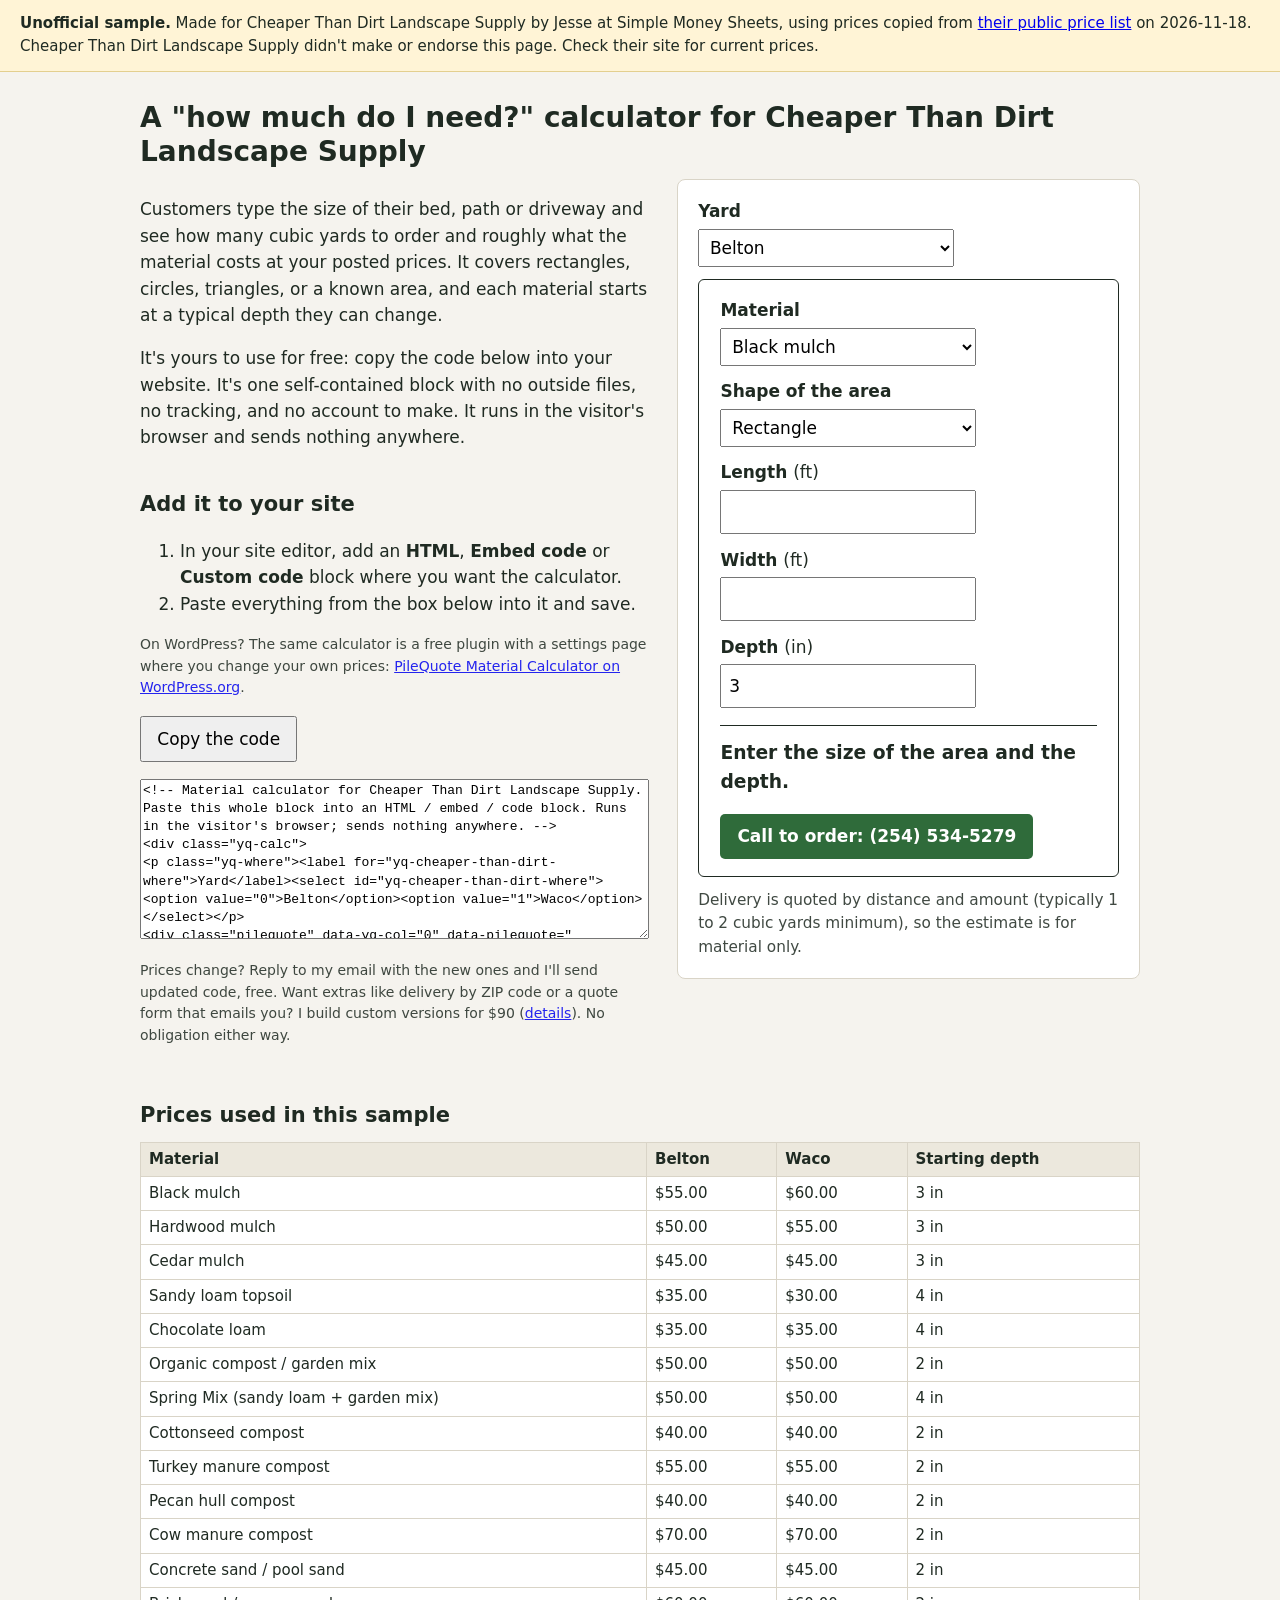
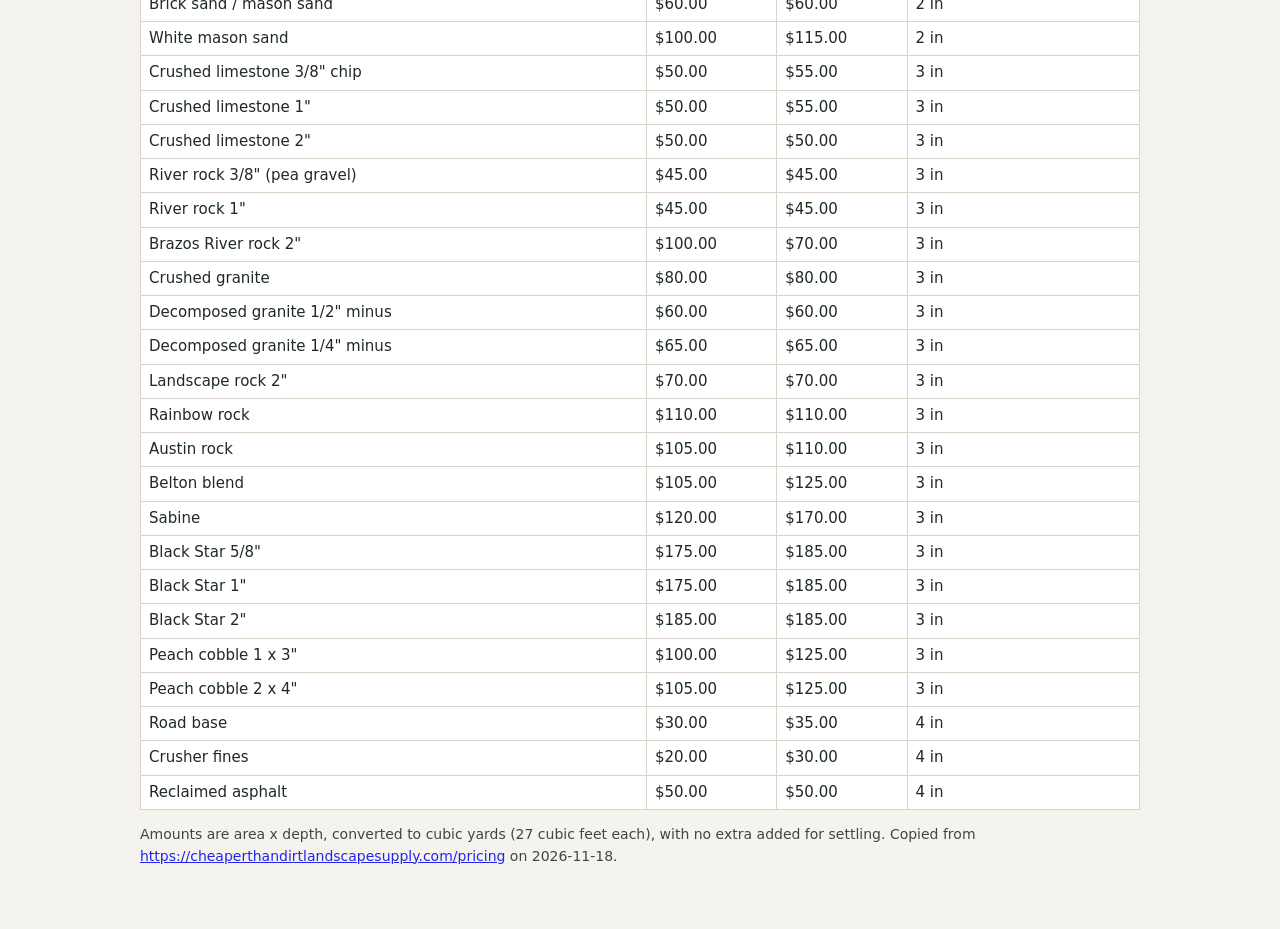
==== commit 8c7620d5: "Point the install button and steps at the WordPress.org listing; listing link on the 4 yard samples" ====
--- a/samples/cheaper-than-dirt/index.html
+++ b/samples/cheaper-than-dirt/index.html
@@ -36,6 +36,7 @@
 <li>In your site editor, add an <strong>HTML</strong>, <strong>Embed code</strong> or <strong>Custom code</strong> block where you want the calculator.</li>
 <li>Paste everything from the box below into it and save.</li>
 </ol>
+<p class="small">On WordPress? The same calculator is a free plugin with a settings page where you change your own prices: <a href="https://wordpress.org/plugins/pilequote-material-calculator/">PileQuote Material Calculator on WordPress.org</a>.</p>
 <p><button type="button" id="copy">Copy the code</button> <span id="copied" class="small" aria-live="polite"></span></p>
 <textarea id="code" readonly aria-label="Calculator code to paste into your site">&lt;!-- Material calculator for Cheaper Than Dirt Landscape Supply. Paste this whole block into an HTML / embed / code block. Runs in the visitor's browser; sends nothing anywhere. --&gt;
 &lt;div class=&quot;yq-calc&quot;&gt;
